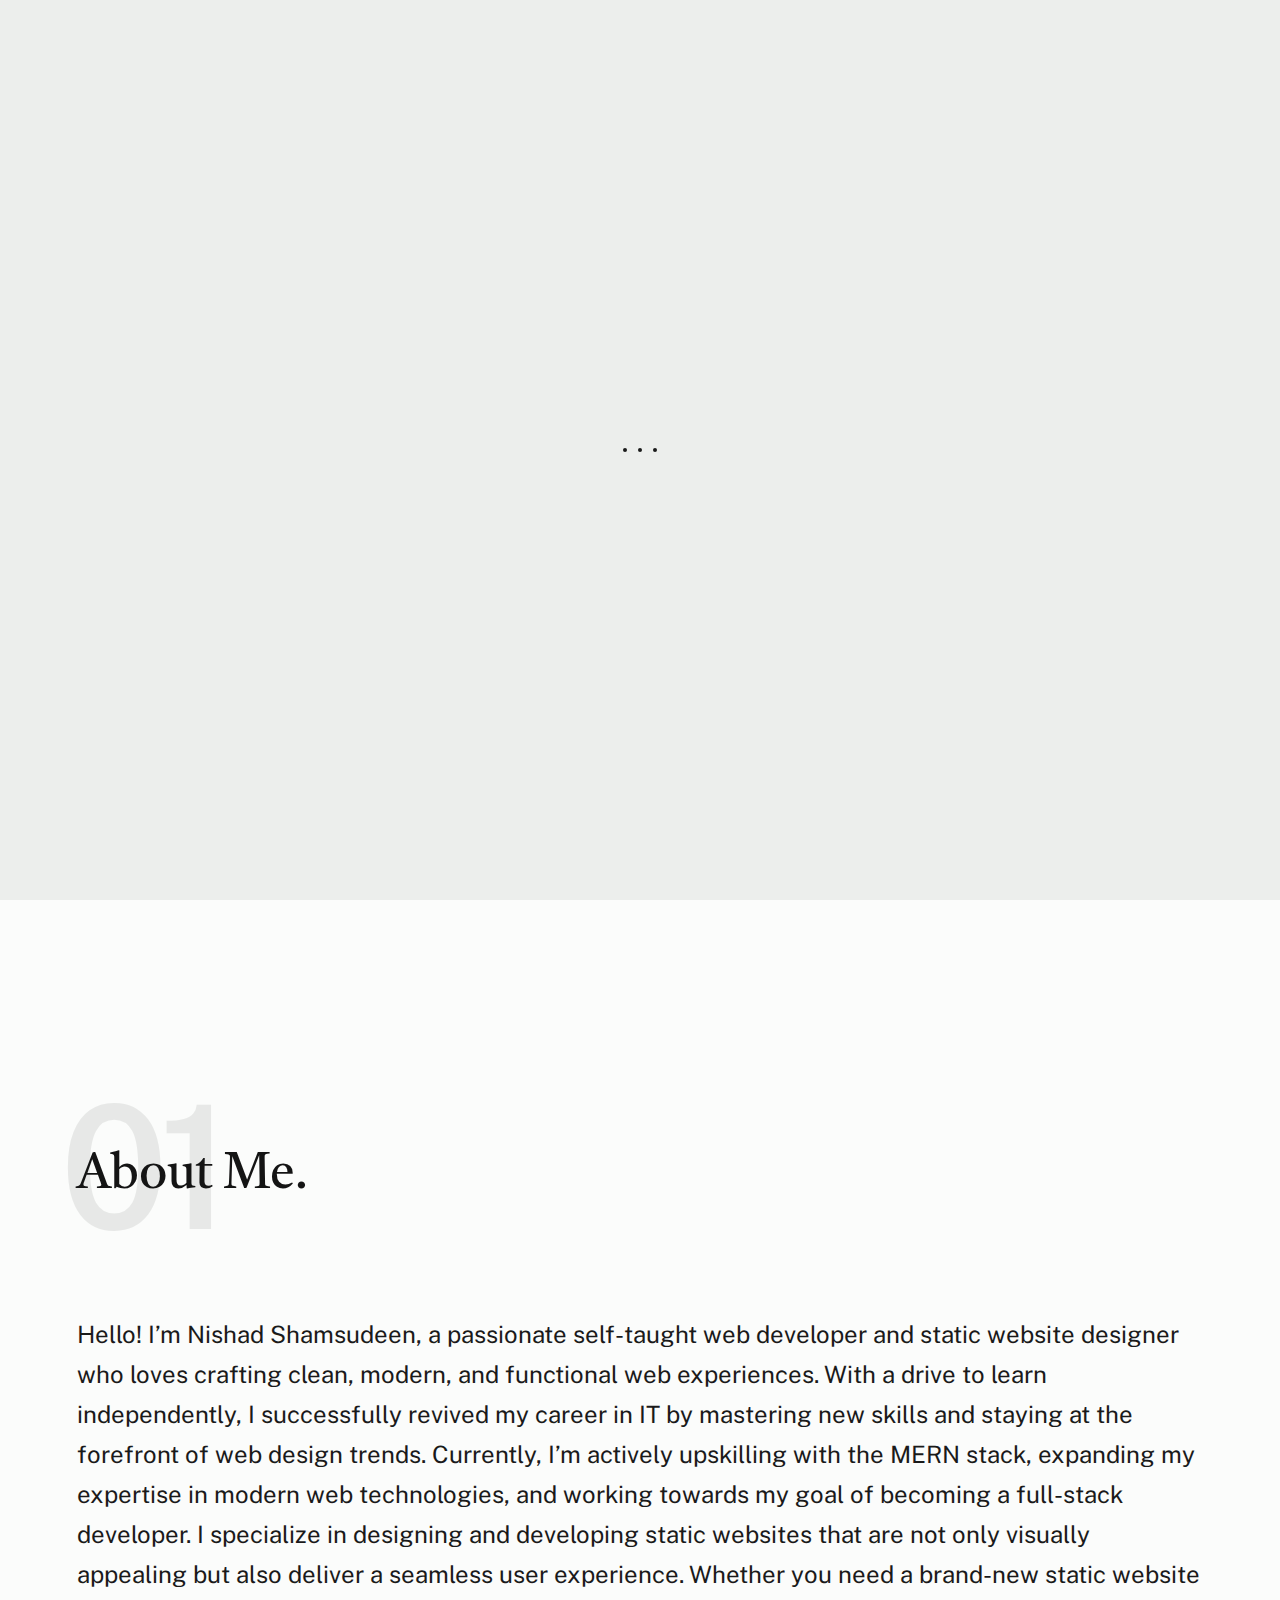
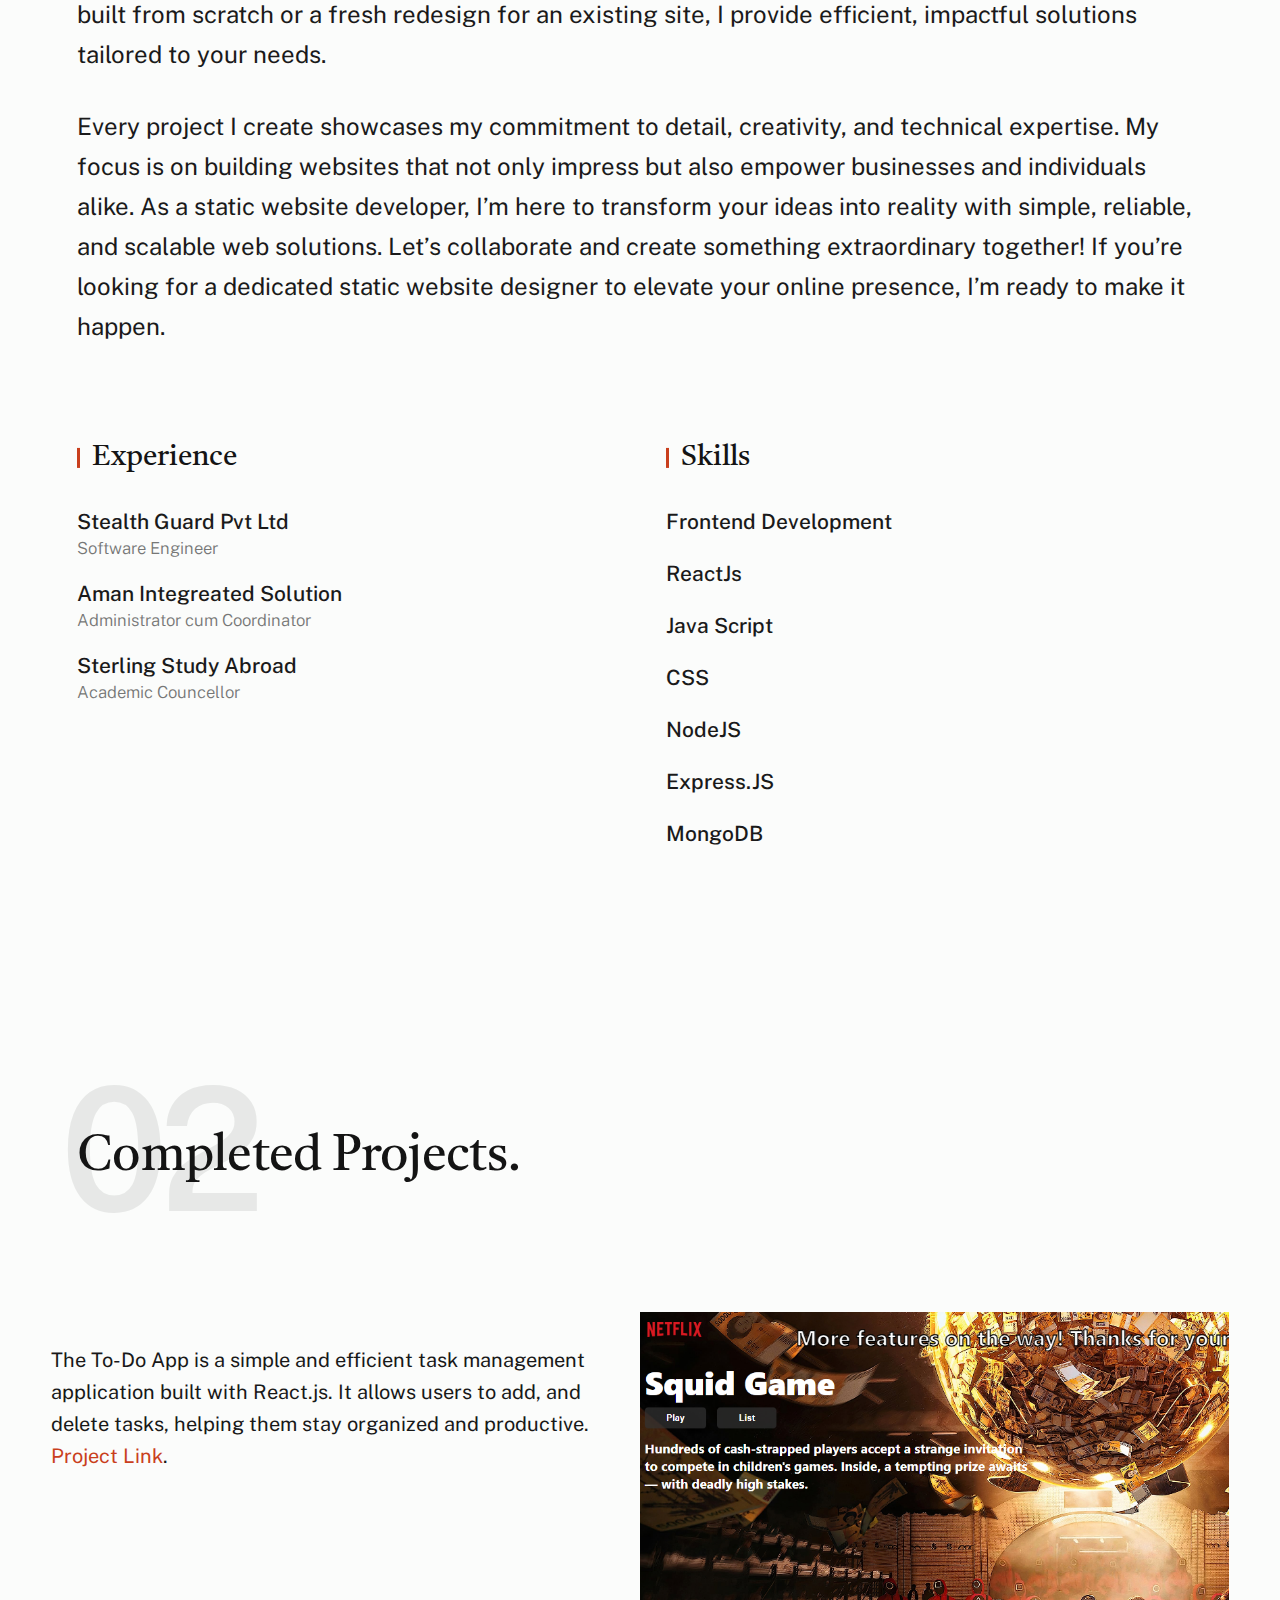
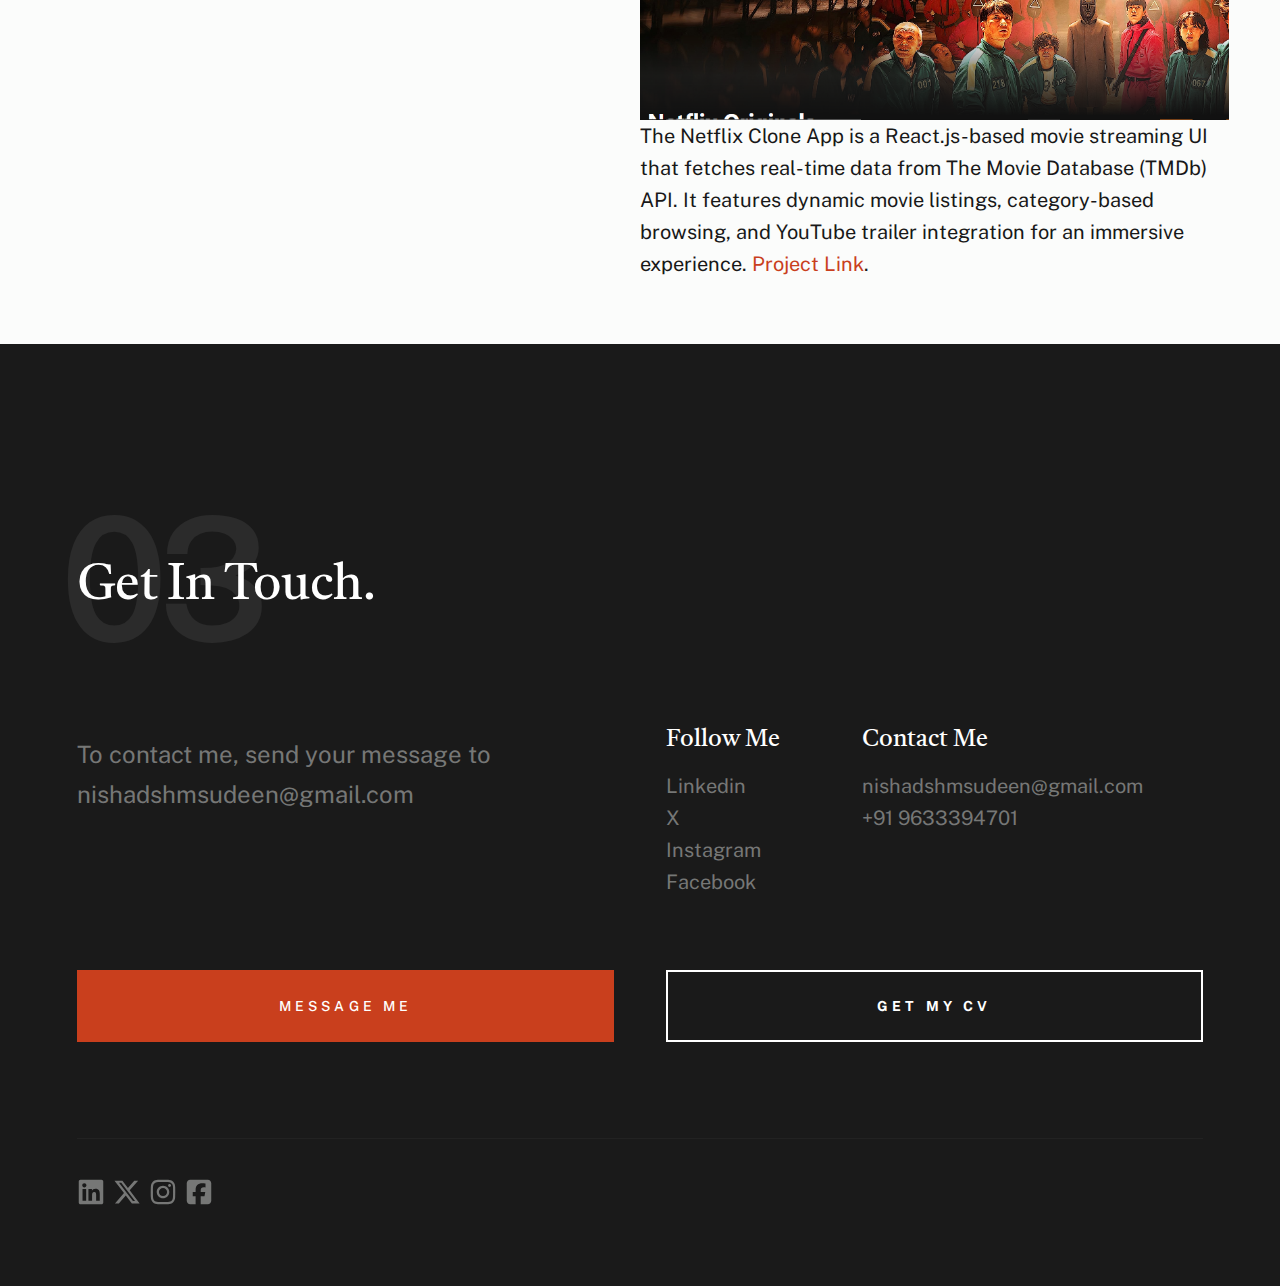
==== index.html @ 4d4c0aae "Project and CV added into website" ====
<!DOCTYPE html>
<html lang="en" class="no-js" >
<head>

    <!--- basic page needs
    ================================================== -->
    <meta charset="utf-8">
    <meta name="viewport" content="width=device-width, initial-scale=1">
    <title>Nishad Shamsudeen</title>

    <script>
        document.documentElement.classList.remove('no-js');
        document.documentElement.classList.add('js');
    </script>

    <!-- CSS
    ================================================== -->
    <link rel="stylesheet" href="NSD/css/vendor.css">
    <link rel="stylesheet" href="NSD/css/styles.css">

    <!-- favicons
    ================================================== -->
    <link rel="apple-touch-icon" sizes="180x180" href="NSD/images/NSD-icon.png">
    <link rel="icon" type="image/png" sizes="32x32" href="NSD/images/NSD-icon.png">
    <link rel="icon" type="image/png" sizes="16x16" href="NSD/images/NSD-icon.png">
    <!--//====Back up code
    <link rel="apple-touch-icon" sizes="180x180" href="apple-touch-icon.png">
    <link rel="icon" type="image/png" sizes="32x32" href="favicon-32x32.png">
    <link rel="icon" type="image/png" sizes="16x16" href="favicon-16x16.png">-->
    <link rel="manifest" href="site.webmanifest">

</head>


<body id="top">

    
    <!-- preloader
    ================================================== -->
    <div id="preloader">
        <div id="loader" class="dots-fade">
            <div></div>
            <div></div>
            <div></div>
        </div>
    </div>


    <!-- page wrap
    ================================================== -->
    <div id="page" class="s-pagewrap">


        <!-- # site header 
        ================================================== -->
        <header class="s-header">
            <div class="row s-header__inner">

                <div class="s-header__block">
                    <div class="s-header__logo">
                        <a class="logo" href="index">
                            <img src="NSD/images/NSD-BR.png" alt="Homepage">
                        </a>
                    </div>

                    <a class="s-header__menu-toggle" href="#0"><span>Menu</span></a>
                </div> <!-- end s-header__block -->

                <nav class="s-header__nav">    
                    <ul class="s-header__menu-links">
                        <li class="current"><a class="smoothscroll" href="#intro">Intro</a></li>
                        <li><a class="smoothscroll" href="#about">About</a></li>
                       <!-- <li><a class="smoothscroll" href="#works">Works</a></li>-->
                        <li><a class="smoothscroll" href="#footer">Contact</a></li>
                    </ul> <!-- s-header__menu-links -->    
                </nav> <!-- end s-header__nav -->

            </div> <!-- end s-header__inner -->
        </header> <!-- end s-header -->


        <!-- # intro
        ================================================== -->
        <section id="intro" class="s-intro target-section">

            <div class="row s-intro__content width-sixteen-col">
                <div class="column lg-12 s-intro__content-inner grid-block grid-16">
                    
                    <div class="s-intro__content-text">

                        <div class="s-intro__content-pretitle text-pretitle">Hello</div>
                        <h1 class="s-intro__content-title">
                        I'm Nishad Shamsudeen <br>
                        a Web Developer <br>
                        base in Bangalore.
                        </h1>                            

                        <div class="s-intro__content-btns">
                            <a class="smoothscroll btn" href="#about">More About Me</a>
                            <a class="smoothscroll btn btn--stroke" href="#footer">Get In Touch</a>
                        </div> <!-- s-intro__content-btns -->   

                    </div> <!-- s-intro__content-text -->                     
                    
                </div> <!-- s-intro__content-inner -->  
            </div> <!-- s-intro__content -->

            <ul class="s-intro__social social-list">
                <li>
                    <a href="http://www.linkedin.com/in/nishad-shamsudeen-69217a132/">
                        <svg xmlns="http://www.w3.org/2000/svg" viewBox="0 0 448 512"><!--!Font Awesome Free 6.7.2 by @fontawesome - https://fontawesome.com License - https://fontawesome.com/license/free Copyright 2025 Fonticons, Inc.--><path d="M416 32H31.9C14.3 32 0 46.5 0 64.3v383.4C0 465.5 14.3 480 31.9 480H416c17.6 0 32-14.5 32-32.3V64.3c0-17.8-14.4-32.3-32-32.3zM135.4 416H69V202.2h66.5V416zm-33.2-243c-21.3 0-38.5-17.3-38.5-38.5S80.9 96 102.2 96c21.2 0 38.5 17.3 38.5 38.5 0 21.3-17.2 38.5-38.5 38.5zm282.1 243h-66.4V312c0-24.8-.5-56.7-34.5-56.7-34.6 0-39.9 27-39.9 54.9V416h-66.4V202.2h63.7v29.2h.9c8.9-16.8 30.6-34.5 62.9-34.5 67.2 0 79.7 44.3 79.7 101.9V416z"/></svg>
                        <span class="u-screen-reader-text">Linkedin</span>
                    </a>
                </li>
                <li>
                    <a href="https://x.com/Nishad92643188?t=cxnna6PKCQv9EdYZfNwz8A&s=09">
                        <svg xmlns="http://www.w3.org/2000/svg" viewBox="0 0 512 512"><!--!Font Awesome Free 6.7.2 by @fontawesome - https://fontawesome.com License - https://fontawesome.com/license/free Copyright 2025 Fonticons, Inc.--><path d="M389.2 48h70.6L305.6 224.2 487 464H345L233.7 318.6 106.5 464H35.8L200.7 275.5 26.8 48H172.4L272.9 180.9 389.2 48zM364.4 421.8h39.1L151.1 88h-42L364.4 421.8z"/></svg>
                       <span class="u-screen-reader-text">X</span>
                    </a>
                </li>
                <li>
                    <a href="https://www.instagram.com/nishad_shmsudeen/profilecard/?igsh=MTB0d3l1Y3Boa3QzYQ==">
                         <svg xmlns="http://www.w3.org/2000/svg" viewBox="0 0 448 512"><!--!Font Awesome Free 6.7.2 by @fontawesome - https://fontawesome.com License - https://fontawesome.com/license/free Copyright 2025 Fonticons, Inc.--><path d="M224.1 141c-63.6 0-114.9 51.3-114.9 114.9s51.3 114.9 114.9 114.9S339 319.5 339 255.9 287.7 141 224.1 141zm0 189.6c-41.1 0-74.7-33.5-74.7-74.7s33.5-74.7 74.7-74.7 74.7 33.5 74.7 74.7-33.6 74.7-74.7 74.7zm146.4-194.3c0 14.9-12 26.8-26.8 26.8-14.9 0-26.8-12-26.8-26.8s12-26.8 26.8-26.8 26.8 12 26.8 26.8zm76.1 27.2c-1.7-35.9-9.9-67.7-36.2-93.9-26.2-26.2-58-34.4-93.9-36.2-37-2.1-147.9-2.1-184.9 0-35.8 1.7-67.6 9.9-93.9 36.1s-34.4 58-36.2 93.9c-2.1 37-2.1 147.9 0 184.9 1.7 35.9 9.9 67.7 36.2 93.9s58 34.4 93.9 36.2c37 2.1 147.9 2.1 184.9 0 35.9-1.7 67.7-9.9 93.9-36.2 26.2-26.2 34.4-58 36.2-93.9 2.1-37 2.1-147.8 0-184.8zM398.8 388c-7.8 19.6-22.9 34.7-42.6 42.6-29.5 11.7-99.5 9-132.1 9s-102.7 2.6-132.1-9c-19.6-7.8-34.7-22.9-42.6-42.6-11.7-29.5-9-99.5-9-132.1s-2.6-102.7 9-132.1c7.8-19.6 22.9-34.7 42.6-42.6 29.5-11.7 99.5-9 132.1-9s102.7-2.6 132.1 9c19.6 7.8 34.7 22.9 42.6 42.6 11.7 29.5 9 99.5 9 132.1s2.7 102.7-9 132.1z"/></svg>           
                        <span class="u-screen-reader-text">Instagram</span>
                    </a>
                </li>
               <!-- <li>
                    <a href="https://dribbble.com/#">
                        <svg xmlns="http://www.w3.org/2000/svg" width="24" height="24" viewBox="0 0 24 24" style="fill: rgba(0, 0, 0, 1);transform: ;msFilter:;"><path d="M20.66 6.98a9.932 9.932 0 0 0-3.641-3.64C15.486 2.447 13.813 2 12 2s-3.486.447-5.02 1.34c-1.533.893-2.747 2.107-3.64 3.64S2 10.187 2 12s.446 3.487 1.34 5.02a9.924 9.924 0 0 0 3.641 3.64C8.514 21.553 10.187 22 12 22s3.486-.447 5.02-1.34a9.932 9.932 0 0 0 3.641-3.64C21.554 15.487 22 13.813 22 12s-.446-3.487-1.34-5.02zM12 3.66c2 0 3.772.64 5.32 1.919-.92 1.174-2.286 2.14-4.1 2.9-1.002-1.813-2.088-3.327-3.261-4.54A7.715 7.715 0 0 1 12 3.66zM5.51 6.8a8.116 8.116 0 0 1 2.711-2.22c1.212 1.201 2.325 2.7 3.34 4.5-2 .6-4.114.9-6.341.9-.573 0-1.006-.013-1.3-.04A8.549 8.549 0 0 1 5.51 6.8zM3.66 12c0-.054.003-.12.01-.2.007-.08.01-.146.01-.2.254.014.641.02 1.161.02 2.666 0 5.146-.367 7.439-1.1.187.373.381.793.58 1.26-1.32.293-2.674 1.006-4.061 2.14S6.4 16.247 5.76 17.5c-1.4-1.587-2.1-3.42-2.1-5.5zM12 20.34c-1.894 0-3.594-.587-5.101-1.759.601-1.187 1.524-2.322 2.771-3.401 1.246-1.08 2.483-1.753 3.71-2.02a29.441 29.441 0 0 1 1.56 6.62 8.166 8.166 0 0 1-2.94.56zm7.08-3.96a8.351 8.351 0 0 1-2.58 2.621c-.24-2.08-.7-4.107-1.379-6.081.932-.066 1.765-.1 2.5-.1.799 0 1.686.034 2.659.1a8.098 8.098 0 0 1-1.2 3.46zm-1.24-5c-1.16 0-2.233.047-3.22.14a27.053 27.053 0 0 0-.68-1.62c2.066-.906 3.532-2.006 4.399-3.3 1.2 1.414 1.854 3.027 1.96 4.84-.812-.04-1.632-.06-2.459-.06z"></path></svg>
                        <span class="u-screen-reader-text">Dribbble</span>
                    </a>
                </li>-->
                <li>
                    <a href="https://www.facebook.com/">
                        <svg xmlns="http://www.w3.org/2000/svg" viewBox="0 0 448 512"><!--!Font Awesome Free 6.7.2 by @fontawesome - https://fontawesome.com License - https://fontawesome.com/license/free Copyright 2025 Fonticons, Inc.--><path d="M64 32C28.7 32 0 60.7 0 96V416c0 35.3 28.7 64 64 64h98.2V334.2H109.4V256h52.8V222.3c0-87.1 39.4-127.5 125-127.5c16.2 0 44.2 3.2 55.7 6.4V172c-6-.6-16.5-1-29.6-1c-42 0-58.2 15.9-58.2 57.2V256h83.6l-14.4 78.2H255V480H384c35.3 0 64-28.7 64-64V96c0-35.3-28.7-64-64-64H64z"/></svg>
                           <span class="u-screen-reader-text">Facebook</span>
                    </a>
                </li>
            </ul> <!-- end s-intro__social -->

            <div class="s-intro__content-media">                               
               <figure><img src="NSD/images/NSD-2.jpg" srcset="NSD/images/NSD-2.jpg 1x, NSD/images/NSD-2.jpg 2x" alt=""></figure> 
            </div> <!-- s-intro__content-media -->                

            <div class="s-intro__btn-download">
                <a class="btn btn--stroke" href="/MyCV.html">Get My CV</a>
            </div> <!-- end s-intro__btn-download -->
            
            <div class="s-intro__scroll-down">
                <a href="#about" class="smoothscroll">
                    <div class="scroll-icon">
                        <svg xmlns="http://www.w3.org/2000/svg" width="24" height="24" viewBox="0 0 24 24" style="fill: rgba(0, 0, 0, 1);transform: ;msFilter:;"><path d="M11.178 19.569a.998.998 0 0 0 1.644 0l9-13A.999.999 0 0 0 21 5H3a1.002 1.002 0 0 0-.822 1.569l9 13z"></path></svg>
                    </div>
                    <span class="scroll-text u-screen-reader-text">Scroll Down</span>
                </a>
            </div> <!-- s-intro__scroll-down -->

        </section> <!-- end s-intro -->


        <!-- # about
        ================================================== -->
        <section id="about" class="s-about target-section">

            <div class="row s-about__content">
                <div class="column xl-12">    
                    
                    <div class="section-header" data-num="01">
                        <h2 class="text-display-title">About Me.</h2>
                    </div> <!-- end section-header -->

                    <p class="attention-getter">
                        Hello! I’m Nishad Shamsudeen, a passionate self-taught web developer and static website designer who loves crafting clean, modern, and functional web experiences. With a drive to learn independently, I successfully revived my career in IT by mastering new skills and staying at the forefront of web design trends.

                        Currently, I’m actively upskilling with the MERN stack, expanding my expertise in modern web technologies, and working towards my goal of becoming a full-stack developer. I specialize in designing and developing static websites that are not only visually appealing but also deliver a seamless user experience. Whether you need a brand-new static website built from scratch or a fresh redesign for an existing site, I provide efficient, impactful solutions tailored to your needs.

  </p>

                    <p class="attention-getter">
                        Every project I create showcases my commitment to detail, creativity, and technical expertise. My focus is on building websites that not only impress but also empower businesses and individuals alike. As a static website developer, I’m here to transform your ideas into reality with simple, reliable, and scalable web solutions.

                        Let’s collaborate and create something extraordinary together! If you’re looking for a dedicated static website designer to elevate your online presence, I’m ready to make it happen. 
                        </p>

                    <div class="grid-list-items s-about__blocks">

                        <div class="grid-list-items__item s-about__block">
                            <h4 class="s-about__block-title">Experience</h4>
                            <ul class="s-about__list">
                                <li>
                                    Stealth Guard Pvt Ltd
                                    <span>Software Engineer</span>
                                </li>
                                <li>
                                    Aman Integreated Solution
                                    <span>Administrator cum Coordinator</span>
                                </li>
                                <li>
                                    Sterling Study Abroad
                                    <span>Academic Councellor</span>
                                </li>
                                
                            </ul>
                        </div> <!--end s-about__block -->

                        
                        
                        <div class="grid-list-items__item s-about__block">
                            <h4 class="s-about__block-title">Skills</h4>

                            <ul class="s-about__list">
                                <li>
                                    Frontend Development
                                </li>
                                <li>
                                    ReactJs
                                </li>
                                <li>
                                    Java Script
                                </li>
                                <li>
                                    CSS
                                </li>
                                <li>
                                    NodeJS
                                </li>
                                <li>
                                    Express.JS
                                </li>
                                <li>
                                    MongoDB
                                </li>
                                
                                 
                            </ul>
                            
                        </div> <!--end s-about__block -->
                            
                    </div> <!-- grid-list-items -->

                </div> <!--end column -->
            </div> <!--end s-about__content -->
            
        </section> <!-- end s-about -->   



        <!-- # works
        ================================================== -->
        <section id="works" class="s-works target-section">
            
            <div class="row">
               
                <div class="column xl-12">
                    <div class="section-header" data-num="02">
                        <h2 class="text-display-title">Completed Projects.</h2>
                    </div> <!--end section-header -->
                </div>
            </div>

            <div class="row folio-entries">

                <div class="column entry">
                    <a href="NSD/images/Projects/ToDo-1st.png" class="entry__link glightbox" data-glightbox="title: ToDo List; description: .entry__desc-01">
                        <div class="entry__thumb">
                            <img src="NSD/images/Projects/ToDo-1st.png" srcset="NSD/images/Projects/ToDo-1st.png 1x, NSD/images/Projects/ToDo-1st.png 2x" alt="">
                        </div>
                        <div class="entry__info">
                            <h4 class="entry__title">Todo List-Reactjs</h4>
                            <div class="entry__cat">Frontend Design</div>
                        </div>
                    </a>

                    <div class="glightbox-desc entry__desc-01">
                        <p>
                            The To-Do App is a simple and efficient task management application 
                            built with React.js. It allows users to add, and delete tasks, 
                            helping them stay organized and productive.
                        <a href="https://nishad-shamsudeen.github.io/ToDoList/">Project Link</a>.
                        </p>
                    </div>
                </div> <!-- entry -->
            
                <div class="column entry">
                    <a href="NSD/images/Projects/Netflix.png" class="entry__link glightbox" data-glightbox="title: Netflix-Clone; description: .entry__desc-02">
                        <div class="entry__thumb">
                            <img src="NSD/images/Projects/Netflix-1.png" srcset="NSD/images/Projects/Netflix-1.png 1x, NSD/images/Projects/Netflix-1.png 2x" alt="">
                        </div>
                        <div class="entry__info">
                            <h4 class="entry__title">Netflix-Clone</h4>
                            <div class="entry__cat">Dynamic website</div>
                        </div>
                    </a>

                    <div class="glightbox-desc entry__desc-02">
                        <p>
                            The Netflix Clone App is a React.js-based movie streaming UI that
                             fetches real-time data from The Movie Database (TMDb) API. It 
                             features dynamic movie listings, category-based browsing, and 
                             YouTube trailer integration for an immersive experience.
                        <a href="https://nishad-shamsudeen.github.io/Neflix/">Project Link</a>.
                        </p>
                    </div>
                </div> <!-- entry -->
               <!--
                <div class="column entry">
                    <a href="images/folio/gallery/g-tulips.jpg" class="entry__link glightbox" data-glightbox="title: Caffeine & Tulips; description: .entry__desc-03">
                        <div class="entry__thumb">
                            <img src="images/folio/caffeine_and_tulips.jpg" srcset="images/folio/caffeine_and_tulips.jpg 1x, images/folio/caffeine_and_tulips@2x.jpg 2x" alt="">
                        </div>
                        <div class="entry__info">
                            <h4 class="entry__title">Caffeine & Tulips</h4>
                            <div class="entry__cat">Brand Identity</div>
                        </div>
                    </a>

                    <div class="glightbox-desc entry__desc-03">
                        <p>
                        Lorem ipsum dolor sit amet consectetur, adipisicing elit. 
                        Inventore ipsum iste soluta fugiat, impedit illum ducimus 
                        deleniti facilis ab, tempora non! Nisi, tempora provident.
                        <a href="https://www.behance.net/">Project Link</a>.
                        </p>
                    </div>
                </div>--> <!-- entry -->
                <!--
                <div class="column entry">
                    <a href="images/folio/gallery/g-grayscale.jpg" class="entry__link glightbox" data-glightbox="title: Grayscale; description: .entry__desc-04">
                        <div class="entry__thumb">
                            <img src="images/folio/grayscale.jpg" srcset="images/folio/grayscale.jpg 1x, images/folio/grayscale@2x.jpg 2x" alt="">
                        </div>
                        <div class="entry__info">
                            <h4 class="entry__title">Grayscale</h4>
                            <div class="entry__cat">Product Design</div>
                        </div>
                    </a>

                    <div class="glightbox-desc entry__desc-04">
                        <p>
                        Lorem ipsum dolor sit amet consectetur, adipisicing elit. 
                        Inventore ipsum iste soluta fugiat, impedit illum ducimus 
                        deleniti facilis ab, tempora non! Nisi, tempora provident.
                        <a href="https://www.behance.net/">Project Link</a>.
                        </p>
                    </div>
                </div>--> <!-- entry -->
                <!--
                <div class="column entry">
                    <a href="images/folio/gallery/g-lamp.jpg" class="entry__link glightbox" data-glightbox="title: The Lamp; description: .entry__desc-05">
                        <div class="entry__thumb">
                            <img src="images/folio/lamp.jpg" srcset="images/folio/lamp.jpg 1x, images/folio/lamp@2x.jpg 2x" alt="">
                        </div>
                        <div class="entry__info">
                            <h4 class="entry__title">The Lamp</h4>
                            <div class="entry__cat">Brand Identity</div>
                        </div>
                    </a>

                    <div class="glightbox-desc entry__desc-05">
                        <p>
                        Lorem ipsum dolor sit amet consectetur, adipisicing elit. 
                        Inventore ipsum iste soluta fugiat, impedit illum ducimus 
                        deleniti facilis ab, tempora non! Nisi, tempora provident.
                        <a href="https://www.behance.net/">Project Link</a>.
                        </p>
                    </div>
                </div> --><!-- entry -->
                <!--
                <div class="column entry">
                    <a href="images/folio/gallery/g-tropical.jpg" class="entry__link glightbox" data-glightbox="title: Tropical; description: .entry__desc-06">
                        <div class="entry__thumb">
                            <img src="images/folio/tropical.jpg" srcset="images/folio/tropical.jpg 1x, images/folio/tropical@2x.jpg 2x" alt="">
                        </div>
                        <div class="entry__info">
                            <h4 class="entry__title">Tropical</h4>
                            <div class="entry__cat">Frontend Design</div>
                        </div>
                    </a>

                    <div class="glightbox-desc entry__desc-06">
                        <p>
                        Lorem ipsum dolor sit amet consectetur, adipisicing elit. 
                        Inventore ipsum iste soluta fugiat, impedit illum ducimus 
                        deleniti facilis ab, tempora non! Nisi, tempora provident.
                        <a href="https://www.behance.net/">Project Link</a>.
                        </p>
                    </div>
                </div>--> <!-- entry --> 

        <!--   </div> --><!-- folio entries -->

           <!--
            <div class="row s-testimonials">
                <div class="column xl-12">

                    <h3 class="s-testimonials__header">Hear it from My Happy Clients</h3>
    
                    <div class="swiper-container s-testimonials__slider">
    
                        <div class="swiper-wrapper">

                            <div class="s-testimonials__slide swiper-slide">
                                <div class="s-testimonials__author">
                                    <img src="images/avatars/user-02.jpg" alt="Author image" class="s-testimonials__avatar">
                                    <cite class="s-testimonials__cite">
                                        <strong>Renatha</strong>
                                        <span>Soul Home Stay</span>
                                    </cite>
                                </div>
                                <p>
                                    "Excellent service! The website was beautifully designed, easy to navigate, 
                                    and delivered on time. A true genius who brings creative ideas to life. 
                                    Highly recommended for any web development needs!"
                                </p>
                            </div> --><!-- end s-testimonials__slide -->
                            <!--
                            <div class="s-testimonials__slide swiper-slide">
                                <div class="s-testimonials__author">
                                    <img src="images/avatars/user-03.jpg" alt="Author image" class="s-testimonials__avatar">
                                    <cite class="s-testimonials__cite">
                                        <strong>Kannan</strong>
                                        <span>SaltyBaba SurfShack</span>
                                    </cite>
                                </div>
                                <p>
                                    "Exceptional work! The design exceeded my expectations, 
                                    with attention to detail and excellence. Communication was seamless and deadlines were perfect.
                                     I am delighted with the results." Highly recommended!"
                                </p>
                            </div> --><!-- end s-testimonials__slide -->
                            <!--
                            <div class="s-testimonials__slide swiper-slide">
                                <div class="s-testimonials__author">
                                    <img src="images/avatars/user-01.jpg" alt="Author image" class="s-testimonials__avatar">
                                    <cite class="s-testimonials__cite">
                                        <strong>Saleena</strong>
                                        <span>Pandora</span>
                                    </cite>
                                </div>
                                <p>
                                    Beautifully designed website! The layout is clean, bright and perfect for plant display.
                                     Simple, user-friendly, beautifully focused with stunning graphics and easy navigation, 
                                     making it ideally suited to appeal to plant enthusiasts.
                                </p>
                            </div> --><!-- end s-testimonials__slide -->
                            <!--
                            <div class="s-testimonials__slide swiper-slide">
                                <div class="s-testimonials__author">
                                    <img src="images/avatars/user-06.jpg" alt="Author image" class="s-testimonials__avatar">
                                    <cite class="s-testimonials__cite">
                                        <strong>Henry Ford</strong>
                                        <span>Ford Motor Co.</span>
                                    </cite>
                                </div>
                                <p>
                                Nunc interdum lacus sit amet orci. Vestibulum dapibus nunc ac augue. Fusce vel dui. In ac felis 
                                quis tortor malesuada pretium. Curabitur vestibulum aliquam leo. Qui sed at corrupti expedita voluptas odit. 
                                Nihil ea quia nesciunt. Ducimus aut sed ipsam.
                                </p>
                                -->
                            </div> <!-- end s-testimonials__slide -->
        
                        </div> <!-- end swiper-wrapper -->
    
                       <!-- <div class="swiper-pagination"></div>-->
    
                    </div> <!-- end swiper-container -->
    
                </div> <!-- end column -->
            </div> <!-- end s-testimonials -->

        </section> <!-- end s-works --> 


        <!-- # numbers
        ================================================== -->
        <!--
        <section id="numbers" class="s-numbers">

            <div class="row counter-items">

                <div class="column counter-items__item">
                    <div class="num">
                        80
                        <span>+</span>
                    </div>
                    <h5>Happy Customers</h5>
                    <p>
                    Lorem ipsum dolor sit amet consectetur adipisicing elit. 
                    Vel harum magni quae voluptate error quo repellendus inventore 
                    laborum ex veniam. 
                    </p>
                </div> --><!-- end counter-items__item -->
                <!--
                <div class="column counter-items__item">
                    <div class="num">
                        120
                        <span>+</span>
                    </div>
                    <h5>Projects Completed</h5>
                    <p>
                    Nunc interdum lacus sit amet orci. Vestibulum dapibus nunc ac augue. 
                    Fusce vel dui. In ac felis 
                    quis tortor malesuada pretium
                    </p>
                </div> --><!-- end counter-items__item -->
                <!--
                <div class="column counter-items__item">
                    <div class="num">
                        23k
                        <span>+</span>
                    </div>
                    <h5>Lines of Code</h5>
                    <p>
                    Excepturi nam cupiditate culpa doloremque deleniti repellat. Veniam quos repellat voluptas animi adipisci.
                    Nisi eaque consequatur. Voluptatem dignissimos ut ducimus
                    </p>
                </div> --><!-- end counter-items__item -->
                <!--
                <div class="column counter-items__item">
                    <div class="num">
                        85
                        <span>+</span>
                    </div>
                    <h5>Positive Feedback</h5>
                    <p>
                    Lorem ipsum dolor sit amet consectetur adipisicing elit. Vel harum magni quae voluptate error 
                    quo repellendus inventore laborum ex veniam.
                    </p>
                </div>--> <!-- end counter-items__item -->

            </div>  <!-- end counter-items -->

        </section> <!-- end s-numbers --> 


        <!-- # footer 
        ================================================== -->
        <footer id="footer" class="s-footer target-section">

            <div class="row">
                <div class="column lg-12">
                    <div class="section-header light-on-dark" data-num="03">
                        <h2 class="text-display-title">Get In Touch.</h2>
                    </div> <!-- end section-header -->
                </div>
            </div>

            <div class="row s-footer__content">

                <div class="column xl-6 md-12 s-footer__block s-footer__about">                    
                    <p class="attention-getter">
                        To contact me, send your message to nishadshmsudeen@gmail.com  
                        
                    </p>               
                </div> <!-- end section-footer__about -->

                <div class="column xl-6 md-12 s-footer__block s-footer__site-links">
                    <div class="row">
                        <div class="column xl-4 lg-5 md-6 tab-12">
                            <h5>Follow Me</h5>
                            <ul class="link-list">
                                <li><a href="http://www.linkedin.com/in/nishad-shamsudeen-69217a132/">Linkedin</a></li>                               
                                <li><a href="https://x.com/Nishad92643188?t=cxnna6PKCQv9EdYZfNwz8A&s=09">X</a></li>
                                <li><a href="https://www.instagram.com/nishad_shmsudeen/profilecard/?igsh=MTB0d3l1Y3Boa3QzYQ==">Instagram</a></li>
                                <li><a href="https://www.facebook.com/">Facebook</a></li>
                               <!-- <li><a href="https://dribbble.com/#">Dribbble</a></li>
                                <li><a href="https://styleshout.com/go/hostinger/">Hostinger</a></li>-->
                            </ul>
                        </div>
                        <div class="column xl-6 md-6 tab-12">
                            <h5>Contact Me</h5>
                            <ul class="link-list">
                                <li><a href="mailto:nishadshmsudeen@gmail.com">nishadshmsudeen@gmail.com</a></li>
                                <li><a href="tel:+1975432345">+91 9633394701</a></li>
                            </ul> 
                        </div>
                    </div>                    
                </div> <!-- end section-footer__site-links -->

            </div> <!-- end section-footer__content -->


            <div class="row s-footer__buttons">
               
                <div class="column xl-6 tab-12">
                    <a href="mailto:nishadshmsudeen@gmail.com" class="btn btn--primary btn--large u-fullwidth">Message Me</a>
                </div>
          
                <div class="column xl-6 tab-12">                    
                    <a href="/MyCV.html" class="btn btn--stroke btn--large u-fullwidth">Get My CV</a>
                </div>
            
            </div> <!-- end section-footer__buttons -->              
            
            <div class="row s-footer__bottom">
                
                <div class="column xl-6 lg-12">
                    <ul class="s-footer__social social-list ">
                        
                        <li>
                            
                            <a href="http://www.linkedin.com/in/nishad-shamsudeen-69217a132/">
                               
                                <svg xmlns="http://www.w3.org/2000/svg" viewBox="0 0 448 512"><!--!Font Awesome Free 6.7.2 by @fontawesome - https://fontawesome.com License - https://fontawesome.com/license/free Copyright 2025 Fonticons, Inc.--><path d="M416 32H31.9C14.3 32 0 46.5 0 64.3v383.4C0 465.5 14.3 480 31.9 480H416c17.6 0 32-14.5 32-32.3V64.3c0-17.8-14.4-32.3-32-32.3zM135.4 416H69V202.2h66.5V416zm-33.2-243c-21.3 0-38.5-17.3-38.5-38.5S80.9 96 102.2 96c21.2 0 38.5 17.3 38.5 38.5 0 21.3-17.2 38.5-38.5 38.5zm282.1 243h-66.4V312c0-24.8-.5-56.7-34.5-56.7-34.6 0-39.9 27-39.9 54.9V416h-66.4V202.2h63.7v29.2h.9c8.9-16.8 30.6-34.5 62.9-34.5 67.2 0 79.7 44.3 79.7 101.9V416z"/></svg>
                                <span class="u-screen-reader-text">Linkedin</span>
                            </a>
                        </li>
                        <li>
                            <a href="https://x.com/Nishad92643188?t=cxnna6PKCQv9EdYZfNwz8A&s=09">
                                        <svg xmlns="http://www.w3.org/2000/svg" viewBox="0 0 512 512"><!--!Font Awesome Free 6.7.2 by @fontawesome - https://fontawesome.com License - https://fontawesome.com/license/free Copyright 2025 Fonticons, Inc.--><path d="M389.2 48h70.6L305.6 224.2 487 464H345L233.7 318.6 106.5 464H35.8L200.7 275.5 26.8 48H172.4L272.9 180.9 389.2 48zM364.4 421.8h39.1L151.1 88h-42L364.4 421.8z"/></svg>
                              <span class="u-screen-reader-text">X</span>
                            </a>
                        </li>
                        <li>
                            <a href="https://www.instagram.com/nishad_shmsudeen/profilecard/?igsh=MTB0d3l1Y3Boa3QzYQ==">
                                <svg xmlns="http://www.w3.org/2000/svg" viewBox="0 0 448 512"><!--!Font Awesome Free 6.7.2 by @fontawesome - https://fontawesome.com License - https://fontawesome.com/license/free Copyright 2025 Fonticons, Inc.--><path d="M224.1 141c-63.6 0-114.9 51.3-114.9 114.9s51.3 114.9 114.9 114.9S339 319.5 339 255.9 287.7 141 224.1 141zm0 189.6c-41.1 0-74.7-33.5-74.7-74.7s33.5-74.7 74.7-74.7 74.7 33.5 74.7 74.7-33.6 74.7-74.7 74.7zm146.4-194.3c0 14.9-12 26.8-26.8 26.8-14.9 0-26.8-12-26.8-26.8s12-26.8 26.8-26.8 26.8 12 26.8 26.8zm76.1 27.2c-1.7-35.9-9.9-67.7-36.2-93.9-26.2-26.2-58-34.4-93.9-36.2-37-2.1-147.9-2.1-184.9 0-35.8 1.7-67.6 9.9-93.9 36.1s-34.4 58-36.2 93.9c-2.1 37-2.1 147.9 0 184.9 1.7 35.9 9.9 67.7 36.2 93.9s58 34.4 93.9 36.2c37 2.1 147.9 2.1 184.9 0 35.9-1.7 67.7-9.9 93.9-36.2 26.2-26.2 34.4-58 36.2-93.9 2.1-37 2.1-147.8 0-184.8zM398.8 388c-7.8 19.6-22.9 34.7-42.6 42.6-29.5 11.7-99.5 9-132.1 9s-102.7 2.6-132.1-9c-19.6-7.8-34.7-22.9-42.6-42.6-11.7-29.5-9-99.5-9-132.1s-2.6-102.7 9-132.1c7.8-19.6 22.9-34.7 42.6-42.6 29.5-11.7 99.5-9 132.1-9s102.7-2.6 132.1 9c19.6 7.8 34.7 22.9 42.6 42.6 11.7 29.5 9 99.5 9 132.1s2.7 102.7-9 132.1z"/></svg>
                               <span class="u-screen-reader-text">Instagram</span>
                            </a>
                        </li>
                        <li>
                            <a href="https://www.facebook.com/">
                                <svg xmlns="http://www.w3.org/2000/svg" viewBox="0 0 448 512"><!--!Font Awesome Free 6.7.2 by @fontawesome - https://fontawesome.com License - https://fontawesome.com/license/free Copyright 2025 Fonticons, Inc.--><path d="M64 32C28.7 32 0 60.7 0 96V416c0 35.3 28.7 64 64 64h98.2V334.2H109.4V256h52.8V222.3c0-87.1 39.4-127.5 125-127.5c16.2 0 44.2 3.2 55.7 6.4V172c-6-.6-16.5-1-29.6-1c-42 0-58.2 15.9-58.2 57.2V256h83.6l-14.4 78.2H255V480H384c35.3 0 64-28.7 64-64V96c0-35.3-28.7-64-64-64H64z"/></svg>
                               <span class="u-screen-reader-text">Facebook</span>
                            </a>
                        </li>
                        
                        
                        <!--
                        <li>
                            <a href="https://dribbble.com/#">
                                <svg xmlns="http://www.w3.org/2000/svg" width="24" height="24" viewBox="0 0 24 24" style="fill: rgba(0, 0, 0, 1);transform: ;msFilter:;"><path d="M20.66 6.98a9.932 9.932 0 0 0-3.641-3.64C15.486 2.447 13.813 2 12 2s-3.486.447-5.02 1.34c-1.533.893-2.747 2.107-3.64 3.64S2 10.187 2 12s.446 3.487 1.34 5.02a9.924 9.924 0 0 0 3.641 3.64C8.514 21.553 10.187 22 12 22s3.486-.447 5.02-1.34a9.932 9.932 0 0 0 3.641-3.64C21.554 15.487 22 13.813 22 12s-.446-3.487-1.34-5.02zM12 3.66c2 0 3.772.64 5.32 1.919-.92 1.174-2.286 2.14-4.1 2.9-1.002-1.813-2.088-3.327-3.261-4.54A7.715 7.715 0 0 1 12 3.66zM5.51 6.8a8.116 8.116 0 0 1 2.711-2.22c1.212 1.201 2.325 2.7 3.34 4.5-2 .6-4.114.9-6.341.9-.573 0-1.006-.013-1.3-.04A8.549 8.549 0 0 1 5.51 6.8zM3.66 12c0-.054.003-.12.01-.2.007-.08.01-.146.01-.2.254.014.641.02 1.161.02 2.666 0 5.146-.367 7.439-1.1.187.373.381.793.58 1.26-1.32.293-2.674 1.006-4.061 2.14S6.4 16.247 5.76 17.5c-1.4-1.587-2.1-3.42-2.1-5.5zM12 20.34c-1.894 0-3.594-.587-5.101-1.759.601-1.187 1.524-2.322 2.771-3.401 1.246-1.08 2.483-1.753 3.71-2.02a29.441 29.441 0 0 1 1.56 6.62 8.166 8.166 0 0 1-2.94.56zm7.08-3.96a8.351 8.351 0 0 1-2.58 2.621c-.24-2.08-.7-4.107-1.379-6.081.932-.066 1.765-.1 2.5-.1.799 0 1.686.034 2.659.1a8.098 8.098 0 0 1-1.2 3.46zm-1.24-5c-1.16 0-2.233.047-3.22.14a27.053 27.053 0 0 0-.68-1.62c2.066-.906 3.532-2.006 4.399-3.3 1.2 1.414 1.854 3.027 1.96 4.84-.812-.04-1.632-.06-2.459-.06z"></path></svg>
                                <span class="u-screen-reader-text">Dribbble</span>
                            </a>
                        </li>-->
                    </ul> 
                </div> <!-- end section-footer__social -->
                <!--
                <div class="column xl-6 lg-12">
                    <p class="ss-copyright">
                       <span>© Copyright NSD 2024</span> 
                        <span>Choose Your Design @ <a href="https://styleshout.com/">StyleShout</a> Check out <a href="https://themewagon.com">ThemeWagon</a></span>
                    </p>
                </div>-->

            </div> <!-- end section-footer__bottom -->          
<!--
            <div class="ss-go-top">
                <a class="smoothscroll" title="Back to Top" href="#top">                 
                    <svg xmlns="http://www.w3.org/2000/svg" width="24" height="24" viewBox="0 0 24 24" style="fill: rgba(0, 0, 0, 1);transform: ;msFilter:;"><path d="M5.536 21.886a1.004 1.004 0 0 0 1.033-.064l13-9a1 1 0 0 0 0-1.644l-13-9A1 1 0 0 0 5 3v18a1 1 0 0 0 .536.886z"></path></svg>
                </a>                                
                <span>Back To Top</span>   
            </div>--> <!-- end ss-go-top -->
            
        </footer> <!-- end s-footer -->

    </div> <!-- end page-wrap -->


    <!-- Java Script
    ================================================== -->
    <script src="NSD/js/plugins.js"></script>
    <script src="NSD/js/main.js"></script>

</body>
</html>
---- NSD/css/styles.css ----
@charset "UTF-8";

/* =================================================================== 
 * Hudson Main Stylesheet
 * Template Ver. 1.0.0
 * 04-03-2023
 * ------------------------------------------------------------------
 *
 * TOC:
 * # SETTINGS
 *      ## fonts 
 *      ## colors
 *      ## spacing and typescale
 *      ## grid variables
 * # CSS RESET
 * # GRID
 * # BASE SETUP
 * # UTILITY CLASSES
 * # TYPOGRAPHY 
 *      ## base type styles
 *      ## additional typography & helper classes
 *      ## lists
 *      ## media 
 *      ## spacing
 * # PRELOADER
 *      ## page loaded
 * # FORM 
 *      ## style placeholder text
 * # BUTTONS
 * # TABLE
 * # COMPONENTS
 *      ## pagination
 *      ## alert box 
 *      ## skillbars
 *      ## stats tabs
 * # PROJECT-WIDE SHARED STYLES
 *      ## section header
 *      ## social list
 *      ## swiper overrides
 *      ## glightbox overrides
 * # GRID-BASED LAYOUTS
 *      ## grid block
 *      ## list grid
 * # PAGE WRAP
 * # SITE HEADER
 *      ## logo
 *      ## main navigation
 *      ## mobile menu toggle
 * # INTRO
 *      ## intro content
 *      ## intro btn cv download
 *      ## intro social
 *      ## intro scroll down
 *      ## intro transitions
 * # ABOUT
 *      ## about blocks
 * # WORKS
 *      ## folio entries 
 *      ## testimonials
 * # NUMBERS
 * # FOOTER
 *      ## copyright
 *      ## go top
 *
 * ------------------------------------------------------------------ */


/* ===================================================================
 * # SETTINGS
 *
 *
 * ------------------------------------------------------------------- */

/* ------------------------------------------------------------------- 
 * ## fonts 
 * ------------------------------------------------------------------- */
@import url("https://fonts.googleapis.com/css2?family=Castoro:ital@0;1&family=Public+Sans:ital,wght@0,300;0,400;0,500;0,600;0,700;1,300;1,400;1,500;1,600;1,700&display=swap");

:root {
    --font-1: "Public Sans", Sans-serif;
    --font-2: "Castoro", Serif;

  /* monospace
   */
    --font-mono: Consolas, "Andale Mono", Courier, "Courier New", monospace;
}

/* ------------------------------------------------------------------- 
 * ## colors
 * ------------------------------------------------------------------- */
:root {

  /* color-1(#C73E1D)
   * color-2(#2F352B)
   * color-3(#1A1A1A)
   */
    --color-1: hsla(12, 75%, 45%, 1);
    --color-2: hsla(96, 10%, 19%, 1);
    --color-3: hsla(0, 0%, 10%, 1);

  /* theme color variations
   */
    --color-1-lightest: hsla(12, 75%, 75%, 1);
    --color-1-lighter : hsla(12, 75%, 65%, 1);
    --color-1-light   : hsla(12, 75%, 55%, 1);
    --color-1-dark    : hsla(12, 75%, 35%, 1);
    --color-1-darker  : hsla(12, 75%, 25%, 1);
    --color-1-darkest : hsla(12, 75%, 15%, 1);

    --color-2-lightest: hsla(96, 10%, 49%, 1);
    --color-2-lighter : hsla(96, 10%, 39%, 1);
    --color-2-light   : hsla(96, 10%, 29%, 1);
    --color-2-dark    : hsla(96, 10%, 10%, 1);
    --color-2-darker  : hsla(96, 10%, 1%, 1);

    --color-3-light: hsla(0, 0%, 16%, 1);
    --color-3-dark : hsla(0, 0%, 8%, 1);

  /* feedback colors
   * color-error(#ffd1d2), color-success(#c8e675), 
   * color-info(#d7ecfb), color-notice(#fff099)
   */
    --color-error          : hsla(359, 100%, 91%, 1);
    --color-success        : hsla(76, 69%, 68%, 1);
    --color-info           : hsla(205, 82%, 91%, 1);
    --color-notice         : hsla(51, 100%, 80%, 1);
    --color-error-content  : hsla(359, 50%, 50%, 1);
    --color-success-content: hsla(76, 29%, 28%, 1);
    --color-info-content   : hsla(205, 32%, 31%, 1);
    --color-notice-content : hsla(51, 30%, 30%, 1);

  /* neutrals
   * generated using 
   * Tint & Shade Generator 
   * (https://maketintsandshades.com/)
   */
    --color-black  : #000000;
    --color-gray-19: #181818;
    --color-gray-18: #2f302f;
    --color-gray-17: #474747;
    --color-gray-16: #5e5f5e;
    --color-gray-15: #767776;
    --color-gray-14: #8e8f8e;
    --color-gray-13: #a5a7a5;
    --color-gray-12: #bdbebd;
    --color-gray-11: #d4d6d4;
    --color-gray-10: #eceeec;
    --color-gray-9 : #eef0ee;
    --color-gray-8 : #f0f1f0;
    --color-gray-7 : #f2f3f2;
    --color-gray-6 : #f4f5f4;
    --color-gray-5 : #f6f7f6;
    --color-gray-4 : #f7f8f7;
    --color-gray-3 : #f9faf9;
    --color-gray-2 : #fbfcfb;
    --color-gray-1 : #fbfcfb;
    --color-white  : #ffffff;

  /* text
   */
    --color-text       : var(--color-gray-19);
    --color-text-dark  : var(--color-3-dark);
    --color-text-light : var(--color-gray-15);
    --color-placeholder: var(--color-gray-13);

  /* link
   */
    --color-link       : var(--color-1);
    --color-link-hover : var(--color-2-lighter);
    --color-link-active: var(--color-2-lighter);

  /* buttons
   */
    --color-btn                   : var(--color-gray-10);
    --color-btn-text              : var(--color-text);
    --color-btn-hover             : var(--color-gray-11);
    --color-btn-hover-text        : var(--color-text);
    --color-btn-primary           : var(--color-1);
    --color-btn-primary-text      : var(--color-white);
    --color-btn-primary-hover     : var(--color-1-light);
    --color-btn-primary-hover-text: var(--color-white);
    --color-btn-stroke            : var(--color-text-dark);
    --color-btn-stroke-text       : var(--color-text-dark);
    --color-btn-stroke-hover      : var(--color-text-dark);
    --color-btn-stroke-hover-text : var(--color-white);

  /* preloader
   */
    --color-preloader-bg: var(--color-gray-10);
    --color-loader      : var(--color-3);
    --color-loader-light: var(--color-gray-14);

  /* others
   */
    --color-body-bg: var(--color-gray-1);
    --color-border : rgba(0, 0, 0, .1);
    --border-radius: 5px;
}

/* ------------------------------------------------------------------- 
 * ## spacing and typescale
 * ------------------------------------------------------------------- */
:root {

  /* spacing
   * base font size: 20px 
   * vertical space unit : 32px
   */
    --base-size     : 62.5%;
    --multiplier    : 1;
    --base-font-size: calc(2rem * var(--multiplier));
    --space         : calc(3.2rem * var(--multiplier));

  /* vertical spacing 
   */
    --vspace-0_125: calc(0.125 * var(--space));
    --vspace-0_25 : calc(0.25 * var(--space));
    --vspace-0_375: calc(0.375 * var(--space));
    --vspace-0_5  : calc(0.5 * var(--space));
    --vspace-0_625: calc(0.625 * var(--space));
    --vspace-0_75 : calc(0.75 * var(--space));
    --vspace-0_875: calc(0.875 * var(--space));
    --vspace-1    : calc(var(--space));
    --vspace-1_25 : calc(1.25 * var(--space));
    --vspace-1_5  : calc(1.5 * var(--space));
    --vspace-1_75 : calc(1.75 * var(--space));
    --vspace-2    : calc(2 * var(--space));
    --vspace-2_5  : calc(2.5 * var(--space));
    --vspace-3    : calc(3 * var(--space));
    --vspace-3_5  : calc(3.5 * var(--space));
    --vspace-4    : calc(4 * var(--space));
    --vspace-4_5  : calc(4.5 * var(--space));
    --vspace-5    : calc(5 * var(--space));
    --vspace-5_5  : calc(5.5 * var(--space));
    --vspace-6    : calc(6 * var(--space));
    --vspace-6_5  : calc(6.5 * var(--space));
    --vspace-7    : calc(7 * var(--space));
    --vspace-7_5  : calc(7.5 * var(--space));
    --vspace-8    : calc(8 * var(--space));
    --vspace-8_5  : calc(8.5 * var(--space));
    --vspace-9    : calc(9 * var(--space));
    --vspace-9_5  : calc(9.5 * var(--space));
    --vspace-10   : calc(10 * var(--space));

  /* type scale
   * ratio 1        :2 | base: 20px
   * -------------------------------------------------------
   *
   * --text-huge-3    = (148.60px)
   * --text-huge-2    = (123.83px)
   * --text-huge-1    = (103.20px)
   * --text-display-3 = (86.00px)
   * --text-display-2 = (71.66px)
   * --text-display-1 = (59.72px)
   * --text-xxxl      = (49.77px)
   * --text-xxl       = (41.47px)
   * --text-xl        = (34.56px)
   * --text-lg        = (28.80px)
   * --text-md        = (24.00px)
   * --text-size      = (20.00px) BASE
   * --text-sm        = (16.67px)
   * --text-xs        = (13.89px)
   *
   * ---------------------------------------------------------
   */
    --text-scale-ratio: 1.2;
    --text-size       : var(--base-font-size);
    --text-xs         : calc((var(--text-size) / var(--text-scale-ratio)) / var(--text-scale-ratio));
    --text-sm         : calc(var(--text-xs) * var(--text-scale-ratio));
    --text-md         : calc(var(--text-sm) * var(--text-scale-ratio) * var(--text-scale-ratio));
    --text-lg         : calc(var(--text-md) * var(--text-scale-ratio));
    --text-xl         : calc(var(--text-lg) * var(--text-scale-ratio));
    --text-xxl        : calc(var(--text-xl) * var(--text-scale-ratio));
    --text-xxxl       : calc(var(--text-xxl) * var(--text-scale-ratio));
    --text-display-1  : calc(var(--text-xxxl) * var(--text-scale-ratio));
    --text-display-2  : calc(var(--text-display-1) * var(--text-scale-ratio));
    --text-display-3  : calc(var(--text-display-2) * var(--text-scale-ratio));
    --text-huge-1     : calc(var(--text-display-3) * var(--text-scale-ratio));
    --text-huge-2     : calc(var(--text-huge-1) * var(--text-scale-ratio));
    --text-huge-3     : calc(var(--text-huge-2) * var(--text-scale-ratio));

  /* default button height
   */
    --vspace-btn: var(--vspace-1_75);
}

/* on mobile devices below 600px, change the value of '--multiplier' 
 * to adjust the values of base font size and vertical space unit.
 */
@media screen and (max-width: 600px) {
    :root {
        --multiplier: .9375;
    }
}

/* ------------------------------------------------------------------- 
 * ## grid variables
 * ------------------------------------------------------------------- */
:root {

  /* widths for rows and containers
   */
    --width-sixteen-cols: 1760px;
    --width-default     : 1280px;
    --width-wide        : 1600px;
    --width-wider       : 1800px;
    --width-narrow      : 1200px;
    --width-narrower    : 1000px;
    --width-narrowest   : 800px;
    --width-full        : 100%;
    --width-grid-max    : var(--width-default);

  /* gutter
   */
    --gutter: 2.6rem;
}

/* on large screen devices
 */
@media screen and (max-width: 1000px) {
    :root {
        --gutter: 2.2rem;
    }
}

/* on small devices
 */
@media screen and (max-width: 600px) {
    :root {
        --gutter: 1rem;
    }
}


/* ====================================================================
 * # CSS RESET
 *
 *
 * --------------------------------------------------------------------
 * http://meyerweb.com/eric/tools/css/reset/ 
 * v2.0 | 20110126
 * License: none (public domain)
 * -------------------------------------------------------------------- */
html,
body,
div,
span,
applet,
object,
iframe,
h1,
h2,
h3,
h4,
h5,
h6,
p,
blockquote,
pre,
a,
abbr,
acronym,
address,
big,
cite,
code,
del,
dfn,
em,
img,
ins,
kbd,
q,
s,
samp,
small,
strike,
strong,
sub,
sup,
tt,
var,
b,
u,
i,
center,
dl,
dt,
dd,
ol,
ul,
li,
fieldset,
form,
label,
legend,
table,
caption,
tbody,
tfoot,
thead,
tr,
th,
td,
article,
aside,
canvas,
details,
embed,
figure,
figcaption,
footer,
header,
hgroup,
menu,
nav,
output,
ruby,
section,
summary,
time,
mark,
audio,
video {
    margin        : 0;
    padding       : 0;
    border        : 0;
    font-size     : 100%;
    font          : inherit;
    vertical-align: baseline;
}

/* HTML5 display-role reset for older browsers */
article,
aside,
details,
figcaption,
figure,
footer,
header,
hgroup,
menu,
nav,
section {
    display: block;
}

body {
    line-height: 1;
}

ol,
ul {
    list-style: none;
}

blockquote,
q {
    quotes: none;
}

blockquote:before,
blockquote:after,
q:before,
q:after {
    content: "";
    content: none;
}

table {
    border-collapse: collapse;
    border-spacing : 0;
}


/* ===================================================================
 * # GRID v5.0.0
 *
 *
 * -------------------------------------------------------------------
 * - Grid system based on the flex display property.
 *
 * - Grid breakpoints are based on MAXIMUM WIDTH media queries, 
 *   meaning they apply to that one breakpoint and ALL THOSE BELOW IT.
 *
 * - Grid columns without a specified width will automatically layout 
 *   as equal width columns.
 *
 * - On viewports 400px and below, all grid columns will stacked 
 *   vertically
 *
 * ------------------------------------------------------------------- */

/* row 
 */
.row {
    display  : flex;
    flex-flow: row wrap;
    width    : min(92%, var(--width-grid-max));
    margin   : 0 auto;
}

.row .row {
    width       : auto;
    margin-left : calc(var(--gutter) * -1);
    margin-right: calc(var(--gutter) * -1);
}

/* column
 */
.column {
    flex   : 1;
    padding: 0 var(--gutter);
}

.collapse>.column,
.column.collapse {
    padding: 0;
}

/* row utility classes
 */
.row.row-wrap {
    flex-wrap: wrap;
}

.row.row-nowrap {
    flex-wrap: nowrap;
}

.row.row-y-top {
    align-items: flex-start;
}

.row.row-y-bottom {
    align-items: flex-end;
}

.row.row-y-center {
    align-items: center;
}

.row.row-stretch {
    align-items: stretch;
}

.row.row-baseline {
    align-items: baseline;
}

.row.row-x-left {
    justify-content: flex-start;
}

.row.row-x-right {
    justify-content: flex-end;
}

.row.row-x-center {
    justify-content: center;
}

.row.row-center {
    align-items    : center;
    justify-content: center;
}

/* ------------------------- -------------------------------------------
 * ## extra large devices (1201px and above)
 * -------------------------------------------------------------------- */
.xl-1 {
    flex : none;
    width: 8.3333333333%;
}

.xl-2 {
    flex : none;
    width: 16.6666666667%;
}

.xl-3 {
    flex : none;
    width: 25%;
}

.xl-4 {
    flex : none;
    width: 33.3333333333%;
}

.xl-5 {
    flex : none;
    width: 41.6666666667%;
}

.xl-6 {
    flex : none;
    width: 50%;
}

.xl-7 {
    flex : none;
    width: 58.3333333333%;
}

.xl-8 {
    flex : none;
    width: 66.6666666667%;
}

.xl-9 {
    flex : none;
    width: 75%;
}

.xl-10 {
    flex : none;
    width: 83.3333333333%;
}

.xl-11 {
    flex : none;
    width: 91.6666666667%;
}

.xl-12 {
    flex : none;
    width: 100%;
}

/* --------------------------------------------------------------------
 * ## large devices (1001px to 1200px)
 * -------------------------------------------------------------------- */
@media screen and (max-width: 1200px) {
    .lg-1 {
        flex : none;
        width: 8.3333333333%;
    }

    .lg-2 {
        flex : none;
        width: 16.6666666667%;
    }

    .lg-3 {
        flex : none;
        width: 25%;
    }

    .lg-4 {
        flex : none;
        width: 33.3333333333%;
    }

    .lg-5 {
        flex : none;
        width: 41.6666666667%;
    }

    .lg-6 {
        flex : none;
        width: 50%;
    }

    .lg-7 {
        flex : none;
        width: 58.3333333333%;
    }

    .lg-8 {
        flex : none;
        width: 66.6666666667%;
    }

    .lg-9 {
        flex : none;
        width: 75%;
    }

    .lg-10 {
        flex : none;
        width: 83.3333333333%;
    }

    .lg-11 {
        flex : none;
        width: 91.6666666667%;
    }

    .lg-12 {
        flex : none;
        width: 100%;
    }
}

/* --------------------------------------------------------------------
 * ## medium devices (801px to 1000px)
 * -------------------------------------------------------------------- */
@media screen and (max-width: 1000px) {
    .md-1 {
        flex : none;
        width: 8.3333333333%;
    }

    .md-2 {
        flex : none;
        width: 16.6666666667%;
    }

    .md-3 {
        flex : none;
        width: 25%;
    }

    .md-4 {
        flex : none;
        width: 33.3333333333%;
    }

    .md-5 {
        flex : none;
        width: 41.6666666667%;
    }

    .md-6 {
        flex : none;
        width: 50%;
    }

    .md-7 {
        flex : none;
        width: 58.3333333333%;
    }

    .md-8 {
        flex : none;
        width: 66.6666666667%;
    }

    .md-9 {
        flex : none;
        width: 75%;
    }

    .md-10 {
        flex : none;
        width: 83.3333333333%;
    }

    .md-11 {
        flex : none;
        width: 91.6666666667%;
    }

    .md-12 {
        flex : none;
        width: 100%;
    }
}

/* --------------------------------------------------------------------
 * ## tablet devices (601px to 800px)  
 * -------------------------------------------------------------------- */
@media screen and (max-width: 800px) {
    .tab-1 {
        flex : none;
        width: 8.3333333333%;
    }

    .tab-2 {
        flex : none;
        width: 16.6666666667%;
    }

    .tab-3 {
        flex : none;
        width: 25%;
    }

    .tab-4 {
        flex : none;
        width: 33.3333333333%;
    }

    .tab-5 {
        flex : none;
        width: 41.6666666667%;
    }

    .tab-6 {
        flex : none;
        width: 50%;
    }

    .tab-7 {
        flex : none;
        width: 58.3333333333%;
    }

    .tab-8 {
        flex : none;
        width: 66.6666666667%;
    }

    .tab-9 {
        flex : none;
        width: 75%;
    }

    .tab-10 {
        flex : none;
        width: 83.3333333333%;
    }

    .tab-11 {
        flex : none;
        width: 91.6666666667%;
    }

    .tab-12 {
        flex : none;
        width: 100%;
    }
}

/* --------------------------------------------------------------------
 * ## mobile devices (401px to 600px)  
 * -------------------------------------------------------------------- */
@media screen and (max-width: 600px) {
    .row {
        width        : 100%;
        padding-left : 6vw;
        padding-right: 6vw;
    }

    .row .row {
        padding-left : 0;
        padding-right: 0;
    }

    .mob-1 {
        flex : none;
        width: 8.3333333333%;
    }

    .mob-2 {
        flex : none;
        width: 16.6666666667%;
    }

    .mob-3 {
        flex : none;
        width: 25%;
    }

    .mob-4 {
        flex : none;
        width: 33.3333333333%;
    }

    .mob-5 {
        flex : none;
        width: 41.6666666667%;
    }

    .mob-6 {
        flex : none;
        width: 50%;
    }

    .mob-7 {
        flex : none;
        width: 58.3333333333%;
    }

    .mob-8 {
        flex : none;
        width: 66.6666666667%;
    }

    .mob-9 {
        flex : none;
        width: 75%;
    }

    .mob-10 {
        flex : none;
        width: 83.3333333333%;
    }

    .mob-11 {
        flex : none;
        width: 91.6666666667%;
    }

    .mob-12 {
        flex : none;
        width: 100%;
    }
}

/* --------------------------------------------------------------------
 * ## small mobile devices (up to 400px)
 * -------------------------------------------------------------------- */

 /* stack columns vertically
 */
@media screen and (max-width: 400px) {
    .row .row {
        margin-left : 0;
        margin-right: 0;
    }

    .column {
        flex        : none;
        width       : 100%;
        margin-left : 0;
        margin-right: 0;
        padding     : 0;
    }
}

/* --------------------------------------------------------------------
 * ## additional column stackpoints 
 * -------------------------------------------------------------------- */
@media screen and (max-width: 900px) {
    .stack-on-900 {
        flex        : none;
        width       : 100%;
        margin-left : 0;
        margin-right: 0;
    }
}

@media screen and (max-width: 700px) {
    .stack-on-700 {
        flex        : none;
        width       : 100%;
        margin-left : 0;
        margin-right: 0;
    }
}

@media screen and (max-width: 550px) {
    .stack-on-550 {
        flex        : none;
        width       : 100%;
        margin-left : 0;
        margin-right: 0;
    }
}


/* ===================================================================
 * # BASE SETUP
 *
 *
 * ------------------------------------------------------------------- */
html {
    font-size : var(--base-size);
    box-sizing: border-box;
}

*,
*::before,
*::after {
    box-sizing: inherit;
}

body {
    background-color          : var(--color-body-bg);
    -webkit-overflow-scrolling: touch;
    -webkit-text-size-adjust  : 100%;
    -webkit-font-smoothing    : antialiased;
    -moz-osx-font-smoothing   : grayscale;
}

p {
    font-size     : inherit;
    text-rendering: optimizeLegibility;
}

a {
    text-decoration: none;
}

svg,
img,
video {
    max-width: 100%;
    height   : auto;
}

pre {
    overflow: auto;
}

/* Remove margins and paddings for common elements 
 */
div,
dl,
dt,
dd,
ul,
ol,
li,
h1,
h2,
h3,
h4,
h5,
h6,
pre,
form,
p,
blockquote,
th,
td {
    margin : 0;
    padding: 0;
}

/* Remove default styles for input elements 
 */
input[type=email],
input[type=number],
input[type=search],
input[type=text],
input[type=tel],
input[type=url],
input[type=password],
textarea {
    -webkit-appearance: none;
    -moz-appearance   : none;
    appearance        : none;
}


/* ===================================================================
 * # UTILITY CLASSES
 *
 *
 * ------------------------------------------------------------------- */

/* flex item alignment classes
 */
.u-flexitem-center {
    margin    : auto;
    align-self: center;
}

.u-flexitem-left {
    margin-right: auto;
    align-self  : center;
}

.u-flexitem-right {
    margin-left: auto;
    align-self : center;
}

.u-flexitem-x-center {
    margin-right: auto;
    margin-left : auto;
}

.u-flexitem-x-left {
    margin-right: auto;
}

.u-flexitem-x-right {
    margin-left: auto;
}

.u-flexitem-y-center {
    align-self: center;
}

.u-flexitem-y-top {
    align-self: flex-start;
}

.u-flexitem-y-bottom {
    align-self: flex-end;
}

/* misc helper classes
 */
.u-screen-reader-text {
    clip             : rect(1px, 1px, 1px, 1px);
    -webkit-clip-path: inset(50%);
    clip-path        : inset(50%);
    height           : 1px;
    width            : 1px;
    margin           : -1px;
    overflow         : hidden;
    padding          : 0;
    border           : 0;
    position         : absolute;
    word-wrap        : normal !important;
}

.u-clearfix:after {
    content: "";
    display: table;
    clear  : both;
}

.u-flex-center {
    align-items    : center;
    justify-content: center;
}

.u-hidden {
    display: none;
}

.u-invisible {
    visibility: hidden;
}

.u-antialiased {
    -webkit-font-smoothing : antialiased;
    -moz-osx-font-smoothing: grayscale;
}

.u-overflow-hidden {
    overflow: hidden;
}

.u-remove-top {
    margin-top: 0;
}

.u-remove-bottom {
    margin-bottom: 0;
}

.u-add-half-bottom {
    margin-bottom: var(--vspace-0_5);
}

.u-add-bottom {
    margin-bottom: var(--vspace-1);
}

.u-no-border {
    border: none;
}

.u-fullwidth {
    width: 100%;
}

.u-pull-left {
    float: left;
}

.u-pull-right {
    float: right;
}


/* ===================================================================
 * # TYPOGRAPHY 
 *
 *
 * ------------------------------------------------------------------- 
 * type scale - ratio 1:2 | base: 20px
 * -------------------------------------------------------------------
 *
 * --text-huge-3    = (148.60px)
 * --text-huge-2    = (123.83px)
 * --text-huge-1    = (103.20px)
 * --text-display-3 = (86.00px)
 * --text-display-2 = (71.66px)
 * --text-display-1 = (59.72px)
 * --text-xxxl      = (49.77px)
 * --text-xxl       = (41.47px)
 * --text-xl        = (34.56px)
 * --text-lg        = (28.80px)
 * --text-md        = (24.00px)
 * --text-size      = (20.00px) BASE
 * --text-sm        = (16.67px)
 * --text-xs        = (13.89px)
 *
 * -------------------------------------------------------------------- */

/* --------------------------------------------------------------------
 * ## base type styles
 * -------------------------------------------------------------------- */
body {
    font-family: var(--font-1);
    font-size  : var(--base-font-size);
    font-weight: 400;
    line-height: var(--vspace-1);
    color      : var(--color-text);
}

/* links
 */
a {
    color     : var(--color-link);
    transition: all 0.3s ease-in-out;
}

a:focus,
a:hover,
a:active {
    color: var(--color-link-hover);
}

a:hover,
a:active {
    outline: 0;
}

/* headings
 */
h1,
h2,
h3,
h4,
h5,
h6,
.h1,
.h2,
.h3,
.h4,
.h5,
.h6 {
    font-family           : var(--font-2);
    font-weight           : 400;
    color                 : var(--color-text-dark);
    font-variant-ligatures: common-ligatures;
    text-rendering        : optimizeLegibility;
}

h1,
.h1 {
    margin-top   : var(--vspace-2_5);
    margin-bottom: var(--vspace-0_75);
}

h2,
.h2,
h3,
.h3,
h4,
.h4 {
    margin-top   : var(--vspace-2);
    margin-bottom: var(--vspace-0_75);
}

h5,
.h5,
h6,
.h6 {
    margin-top   : var(--vspace-1_75);
    margin-bottom: var(--vspace-0_5);
}

h1,
.h1 {
    font-size     : var(--text-display-2);
    line-height   : calc(2.25 * var(--space));
    letter-spacing: -0.02em;
}

@media screen and (max-width: 500px) {

    h1,
    .h1 {
        font-size  : var(--text-xxxl);
        line-height: calc(1.625 * var(--space));
    }
}

h2,
.h2 {
    font-size     : var(--text-xxl);
    line-height   : calc(1.375 * var(--space));
    letter-spacing: -0.02em;
}

h3,
.h3 {
    font-size  : var(--text-xl);
    line-height: calc(1.125 * var(--space));
}

h4,
.h4 {
    font-size  : var(--text-lg);
    line-height: var(--vspace-1);
}

h5,
.h5 {
    font-size  : var(--text-md);
    line-height: var(--vspace-0_875);
}

h6,
.h6 {
    font-family   : var(--font-1);
    font-weight   : 600;
    font-size     : var(--text-sm);
    line-height   : var(--vspace-0_75);
    text-transform: uppercase;
    letter-spacing: 0.25rem;
}

/* emphasis, italic,
 * strong, bold and small text
 */
em,
i,
strong,
b {
    font-size  : inherit;
    line-height: inherit;
}

em,
i {
    font-style: italic;
}

strong,
b {
    font-weight: 600;
    color      : var(--color-text-dark);
}

small {
    font-size  : 80%;
    font-weight: 400;
    line-height: var(--vspace-0_5);
}

/* blockquotes
 */
blockquote {
    margin     : 0 0 var(--vspace-1) 0;
    padding    : var(--vspace-1) var(--vspace-1_5);
    border-left: 2px solid var(--color-text-dark);
    position   : relative;
}

blockquote p {
    font-family: var(--font-1);
    font-weight: 400;
    font-size  : var(--text-lg);
    font-style : normal;
    line-height: var(--vspace-1_25);
    color      : var(--color-text-dark);
    padding    : 0;
}

blockquote cite {
    display    : block;
    font-family: var(--font-1);
    font-weight: 400;
    font-size  : var(--text-sm);
    line-height: var(--vspace-0_75);
    font-style : normal;
}

blockquote cite:before {
    content: "— ";
}

blockquote cite,
blockquote cite a,
blockquote cite a:visited {
    color : var(--color-text-light);
    border: none;
}

@media screen and (max-width: 500px) {
    blockquote {
        padding: var(--vspace-0_75) var(--vspace-0_75);
    }

    blockquote p {
        font-size  : var(--text-md);
        line-height: var(--vspace-1);
    }
}

/* figures
 */
figure img,
p img {
    margin        : 0;
    vertical-align: bottom;
}

figure {
    display     : block;
    margin-left : 0;
    margin-right: 0;
}

figure img+figcaption {
    margin-top: var(--vspace-1);
}

figcaption {
    /* font-style: italic; */
    font-size    : var(--text-sm);
    text-align   : center;
    margin-bottom: 0;
}

/* preformatted, code
 */
var,
kbd,
samp,
code,
pre {
    font-family: var(--font-mono);
}

pre {
    padding   : var(--vspace-0_75) var(--vspace-1) var(--vspace-1);
    background: var(--color-gray-5);
    overflow-x: auto;
}

code {
    font-size    : var(--text-sm);
    line-height  : 1.6rem;
    margin       : 0 0.2rem;
    padding      : calc((var(--vspace-1) - 1.6rem) / 2 - 0.1rem) 0.7rem;
    white-space  : nowrap;
    background   : var(--color-gray-5);
    border       : 1px solid var(--color-gray-10);
    color        : var(--color-text);
    border-radius: 3px;
}

pre>code {
    display    : block;
    white-space: pre;
    line-height: var(--vspace-1);
    padding    : 0;
    margin     : 0;
    border     : none;
}

/* deleted text, abbreviation,
 * & mark text
 */
del {
    text-decoration: line-through;
}

abbr {
    font-family   : var(--font-1);
    font-weight   : 600;
    font-variant  : small-caps;
    text-transform: lowercase;
    letter-spacing: 0.1em;
    color         : var(--color-text-dark);
}

abbr[title],
dfn[title] {
    border-bottom  : 1px dotted;
    cursor         : help;
    text-decoration: none;
}

mark {
    background: var(--color-1-lightest);
    color     : var(--color-text);
}

/* horizontal rule
 */
hr {
    border      : solid var(--color-border);
    border-width: 0.1rem 0 0;
    clear       : both;
    margin      : var(--vspace-2) 0 calc(var(--vspace-2) - 1px);
    height      : 0;
}

hr.fancy {
    border    : none;
    margin    : var(--vspace-2) 0;
    height    : var(--vspace-1);
    text-align: center;
}

hr.fancy::before {
    content       : "*****";
    letter-spacing: 0.3em;
}

/* --------------------------------------------------------------------
 * ## additional typography & helper classes
 * -------------------------------------------------------------------- */
.lead,
.attention-getter {
    font-family: var(--font-1);
    font-size  : var(--text-md);
    line-height: var(--vspace-1_25);
}

@media screen and (max-width: 800px) {

    .lead,
    .attention-getter {
        font-size  : calc(var(--text-size) * 1.1);
        line-height: calc(1.125 * var(--space));
    }
}

@media screen and (max-width: 400px) {

    .lead,
    .attention-getter {
        font-size  : var(--text-size);
        line-height: var(--vspace-1);
    }
}

.pull-quote {
    position  : relative;
    padding   : 0;
    margin-top: 0;
    text-align: center;
}

.pull-quote blockquote {
    border     : none;
    margin     : 0 auto;
    max-width  : 62rem;
    padding-top: var(--vspace-2_5);
    position   : relative;
}

.pull-quote blockquote p {
    font-weight: 400;
    color      : var(--color-text-dark);
}

.pull-quote blockquote:before {
    content          : "";
    display          : block;
    height           : var(--vspace-1);
    width            : var(--vspace-1);
    background-repeat: no-repeat;
    background       : center center;
    background-size  : contain;
    background-image : url(../images/icons/icon-quote.svg);
    transform        : translate(-50%, 0, 0);
    position         : absolute;
    top              : var(--vspace-1);
    left             : 50%;
}

.drop-cap:first-letter {
    float         : left;
    font-family   : var(--font-1);
    font-weight   : 700;
    font-size     : calc(3 * var(--space));
    line-height   : 1;
    padding       : 0 0.125em 0 0;
    text-transform: uppercase;
    background    : transparent;
    color         : var(--color-text-dark);
}

.text-center {
    text-align: center;
}

.text-left {
    text-align: left;
}

.text-right {
    text-align: right;
}

/* --------------------------------------------------------------------
 * ## lists
 * -------------------------------------------------------------------- */
ol {
    list-style: decimal;
}

ul {
    list-style: disc;
}

li {
    display: list-item;
}

ol,
ul {
    margin-left: 1.6rem;
}

ul li {
    padding-left: 0.4rem;
}

ul ul,
ul ol,
ol ol,
ol ul {
    margin: 1.6rem 0 1.6rem 1.6rem;
}

ul.disc li {
    display   : list-item;
    list-style: none;
    padding   : 0 0 0 0.8rem;
    position  : relative;
}

ul.disc li::before {
    content       : "";
    display       : inline-block;
    width         : 6px;
    height        : 6px;
    border-radius : 50%;
    background    : var(--color-1);
    position      : absolute;
    left          : -0.8em;
    top           : calc(50% - 4px);
    vertical-align: middle;
}

dt {
    margin: 0;
    color : var(--color-1);
}

dt strong {
    color: var(--color-1);
}

dd {
    margin: 0 0 0 2rem;
}

/* definition list line style 
 */
.lining dt,
.lining dd {
    display: inline;
    margin : 0;
}

.lining dt+dt:before,
.lining dd+dt:before {
    content    : "\a";
    white-space: pre;
}

.lining dd+dd:before {
    content: ", ";
}

.lining dd+dd:before {
    content: ", ";
}

.lining dd:before {
    content    : ": ";
    margin-left: -0.2em;
}

/* definition list dictionary style 
 */
.dictionary-style dt {
    display      : inline;
    counter-reset: definitions;
}

.dictionary-style dt+dt:before {
    content    : ", ";
    margin-left: -0.2em;
}

.dictionary-style dd {
    display          : block;
    counter-increment: definitions;
}

.dictionary-style dd:before {
    content: counter(definitions, decimal) ". ";
}

/* ------------------------------------------------------------------- 
 * ## media 
 * ------------------------------------------------------------------- */

/* floated image
 */
img.u-pull-right {
    margin: var(--vspace-0_5) 0 var(--vspace-0_5) var(--vspace-0_875);
}

img.u-pull-left {
    margin: var(--vspace-0_5) var(--vspace-0_875) var(--vspace-0_5) 0;
}

/* responsive video container
 */
.video-container {
    --aspect-ratio: 16/9;
    position      : relative;
    height        : 0;
    overflow      : hidden;
    padding-bottom: calc(100% / (var(--aspect-ratio)));
}

.video-container iframe,
.video-container object,
.video-container embed,
.video-container video {
    position: absolute;
    top     : 0;
    left    : 0;
    width   : 100%;
    height  : 100%;
}

/* --------------------------------------------------------------------
 * ## spacing
 * -------------------------------------------------------------------- */
fieldset,
button,
.btn {
    margin-bottom: var(--vspace-0_5);
}

input,
textarea,
select,
pre,
blockquote,
figure,
figcaption,
table,
p,
ul,
ol,
dl,
form,
img,
.video-container,
.ss-custom-select {
    margin-bottom: var(--vspace-1);
}


/* ===================================================================
 * # PRELOADER
 * 
 * 
 * -------------------------------------------------------------------
 * - markup:
 *
 * <div id="preloader">
 *     <div id="loader" class="dots-fade">
 *         <div></div>
 *         <div></div>
 *         <div></div>
 *     </div>
 * </div>
 *
 * - loader class:
 * <dots-fade | dots-jump | dots-pulse>
 *
 * ------------------------------------------------------------------- */
#preloader {
    position       : fixed;
    display        : flex;
    flex-flow      : row wrap;
    justify-content: center;
    align-items    : center;
    background     : var(--color-preloader-bg);
    z-index        : 500;
    height         : 100vh;
    width          : 100%;
    opacity        : 1;
    overflow       : hidden;
}

.no-js #preloader {
    display: none;
}

#loader {
    position: relative;
    width   : 4px;
    height  : 4px;
    padding : 0;
    display : inline-block;
}

#loader>div {
    content      : "";
    background   : var(--color-loader);
    width        : 4px;
    height       : 4px;
    position     : absolute;
    top          : 0;
    left         : 0;
    border-radius: 50%;
}

#loader>div:nth-of-type(1) {
    left: 15px;
}

#loader>div:nth-of-type(3) {
    left: -15px;
}

/* dots jump */
.dots-jump>div {
    animation      : dots-jump 1.2s infinite ease;
    animation-delay: 0.2s;
}

.dots-jump>div:nth-of-type(1) {
    animation-delay: 0.4s;
}

.dots-jump>div:nth-of-type(3) {
    animation-delay: 0s;
}

@keyframes dots-jump {
    0% {
        top: 0;
    }

    40% {
        top: -6px;
    }

    80% {
        top: 0;
    }
}

/* dots fade */
.dots-fade>div {
    animation      : dots-fade 1.6s infinite ease;
    animation-delay: 0.4s;
}

.dots-fade>div:nth-of-type(1) {
    animation-delay: 0.8s;
}

.dots-fade>div:nth-of-type(3) {
    animation-delay: 0s;
}

@keyframes dots-fade {
    0% {
        opacity: 1;
    }

    40% {
        opacity: 0.2;
    }

    80% {
        opacity: 1;
    }
}

/* dots pulse */
.dots-pulse>div {
    animation      : dots-pulse 1.2s infinite ease;
    animation-delay: 0.2s;
}

.dots-pulse>div:nth-of-type(1) {
    animation-delay: 0.4s;
}

.dots-pulse>div:nth-of-type(3) {
    animation-delay: 0s;
}

@keyframes dots-pulse {
    0% {
        transform: scale(1);
    }

    40% {
        transform: scale(1.3);
    }

    80% {
        transform: scale(1);
    }
}

/* ------------------------------------------------------------------- 
 * ## page loaded
 * ------------------------------------------------------------------- */
.ss-loaded #preloader {
    opacity   : 0;
    visibility: hidden;
    transition: all 0.6s 0.9s ease-in-out;
}

.ss-loaded #preloader #loader {
    opacity   : 0;
    transition: opacity 0.6s ease-in-out;
}


/* ===================================================================
 * # FORM 
 *
 *
 * ------------------------------------------------------------------- */
fieldset {
    border: none;
}

input[type=email],
input[type=number],
input[type=search],
input[type=text],
input[type=tel],
input[type=url],
input[type=password],
textarea,
select {
    --input-height     : var(--vspace-2);
    --input-line-height: var(--vspace-1);
    --input-vpadding   : calc((var(--input-height) - var(--input-line-height)) / 2);
    display            : block;
    height             : var(--input-height);
    padding            : var(--input-vpadding) 0 calc(var(--input-vpadding) - 1px);
    border             : 0;
    outline            : 0;
    color              : var(--color-text-light);
    font-family        : var(--font-1);
    font-size          : calc(var(--text-size) * 0.8);
    line-height        : var(--input-line-height);
    max-width          : 100%;
    background         : transparent;
    border-bottom      : 1px solid var(--color-text-light);
    transition         : all 0.3s ease-in-out;
}

.ss-custom-select {
    position: relative;
    padding : 0;
}

.ss-custom-select select {
    -webkit-appearance: none;
    -moz-appearance   : none;
    appearance        : none;
    text-indent       : 0.01px;
    text-overflow     : "";
    margin            : 0;
    vertical-align    : middle;
    line-height       : var(--vspace-1);
}

.ss-custom-select select option {
    padding-left    : 2rem;
    padding-right   : 2rem;
    background-color: var(--color-body);
}

.ss-custom-select select::-ms-expand {
    display: none;
}

.ss-custom-select::after {
    border-bottom   : 1px solid rgb(20, 20, 20);
    border-right    : 1px solid rgb(20, 20, 20);
    content         : "";
    display         : block;
    height          : 8px;
    width           : 8px;
    margin-top      : -7px;
    pointer-events  : none;
    position        : absolute;
    right           : 2.4rem;
    top             : 50%;
    transition      : all 0.15s ease-in-out;
    transform-origin: 66% 66%;
    transform       : rotate(45deg);
}

textarea {
    min-height: calc(8 * var(--space));
}

input[type=email]:focus,
input[type=number]:focus,
input[type=search]:focus,
input[type=text]:focus,
input[type=tel]:focus,
input[type=url]:focus,
input[type=password]:focus,
textarea:focus,
select:focus {
    color        : var(--color-text);
    border-bottom: 1px solid var(--color-1);
}

label,
legend {
    font-family  : var(--font-1);
    font-weight  : 600;
    font-size    : var(--text-sm);
    line-height  : var(--vspace-0_5);
    margin-bottom: var(--vspace-0_5);
    color        : var(--color-text-dark);
    display      : block;
}

input[type=checkbox],
input[type=radio] {
    display: inline;
}

label>.label-text {
    display    : inline-block;
    margin-left: 1rem;
    font-family: var(--font-1);
    line-height: inherit;
}

label>input[type=checkbox],
label>input[type=radio] {
    margin  : 0;
    position: relative;
    top     : 2px;
}

/* ------------------------------------------------------------------- 
 * ## style placeholder text
 * ------------------------------------------------------------------- */
::-moz-placeholder {
    /* Mozilla Firefox 19+ */
    color  : var(--color-placeholder);
    opacity: 1;
}

::placeholder {
    /* Most modern browsers support this now. */
    color: var(--color-placeholder);
}

/* ------------------------------------------------------------------- 
 * ## change autocomplete styles in Chrome
 * ------------------------------------------------------------------- */
input:-webkit-autofill,
input:-webkit-autofill:hover,
input:-webkit-autofill:focus,
textarea:-webkit-autofill,
textarea:-webkit-autofill:hover,
textarea:-webkit-autofill:focus,
select:-webkit-autofill,
select:-webkit-autofill:hover,
select:-webkit-autofill:focus {
    -webkit-text-fill-color: var(--color-1);
    -webkit-transition     : background-color 5000s ease-in-out 0s;
    transition             : background-color 5000s ease-in-out 0s;
}


/* ===================================================================
 * # BUTTONS
 *
 *
 * ------------------------------------------------------------------- */
.btn,
button,
input[type=submit],
input[type=reset],
input[type=button] {
    --btn-height           : var(--vspace-btn);
    display                : inline-block;
    font-family            : var(--font-1);
    font-weight            : 500;
    font-size              : calc(var(--text-size) * 0.6);
    text-transform         : uppercase;
    letter-spacing         : 0.3em;
    height                 : var(--btn-height);
    line-height            : calc(var(--btn-height) - 4px);
    padding                : 0 3.6rem;
    margin                 : 0 0.4rem var(--vspace-0_5) 0;
    color                  : var(--color-btn-text);
    text-decoration        : none;
    text-align             : center;
    white-space            : nowrap;
    cursor                 : pointer;
    transition             : all 0.3s;
    background-color       : var(--color-btn);
    border                 : 2px solid var(--color-btn);
    -webkit-font-smoothing : antialiased;
    -moz-osx-font-smoothing: grayscale;
}

.btn:focus,
button:focus,
input[type=submit]:focus,
input[type=reset]:focus,
input[type=button]:focus,
.btn:hover,
button:hover,
input[type=submit]:hover,
input[type=reset]:hover,
input[type=button]:hover {
    background-color: var(--color-btn-hover);
    border-color    : var(--color-btn-hover);
    color           : var(--color-btn-hover-text);
    outline         : 0;
}

/* button primary
 */
.btn.btn--primary,
button.btn--primary,
input[type=submit].btn--primary,
input[type=reset].btn--primary,
input[type=button].btn--primary {
    background  : var(--color-btn-primary);
    border-color: var(--color-btn-primary);
    color       : var(--color-btn-primary-text);
}

.btn.btn--primary:focus,
button.btn--primary:focus,
input[type=submit].btn--primary:focus,
input[type=reset].btn--primary:focus,
input[type=button].btn--primary:focus,
.btn.btn--primary:hover,
button.btn--primary:hover,
input[type=submit].btn--primary:hover,
input[type=reset].btn--primary:hover,
input[type=button].btn--primary:hover {
    background  : var(--color-btn-primary-hover);
    border-color: var(--color-btn-primary-hover);
    color       : var(--color-btn-primary-hover-text);
}

/* button modifiers
 */
.btn.u-fullwidth,
button.u-fullwidth {
    width       : 100%;
    margin-right: 0;
}

.btn--small,
button.btn--small {
    --btn-height: calc(var(--vspace-btn) - 1.6rem);
}

.btn--medium,
button.btn--medium {
    --btn-height: calc(var(--vspace-btn) + .8rem);
}

.btn--large,
button.btn--large {
    --btn-height: calc(var(--vspace-btn) + 1.6rem);
    font-size   : var(--text-xs);
}

.btn--stroke,
button.btn--stroke {
    background : transparent !important;
    font-weight: 700;
    border     : 2px solid var(--color-btn-stroke);
    color      : var(--color-btn-stroke-text);
}

.btn--stroke:focus,
button.btn--stroke:focus,
.btn--stroke:hover,
button.btn--stroke:hover {
    background: var(--color-btn-stroke-hover) !important;
    border    : 2px solid var(--color-btn-stroke-hover);
    color     : var(--color-btn-stroke-hover-text);
}

.btn--pill,
button.btn--pill {
    padding-left : 3.2rem !important;
    padding-right: 3.2rem !important;
    border-radius: 1000px !important;
}


/* ===================================================================
 * # TABLE
 *
 *
 * ------------------------------------------------------------------- */
table {
    border-width   : 0;
    width          : 100%;
    max-width      : 100%;
    font-family    : var(--font-1);
    border-collapse: collapse;
}

th,
td {
    padding      : var(--vspace-0_5) 3.2rem calc(var(--vspace-0_5) - 1px);
    text-align   : left;
    border-bottom: 1px solid var(--color-border);
}

th {
    padding    : var(--vspace-0_5) 3.2rem;
    color      : var(--color-text-dark);
    font-family: var(--font-1);
    font-weight: 600;
    font-size  : var(--text-sm);
}

th:first-child,
td:first-child {
    padding-left: 0;
}

th:last-child,
td:last-child {
    padding-right: 0;
}

.table-responsive {
    overflow-x                : auto;
    -webkit-overflow-scrolling: touch;
}


/* ===================================================================
 * # COMPONENTS
 *
 *
 * ------------------------------------------------------------------- */

/* -------------------------------------------------------------------
 * ## pagination
 * ------------------------------------------------------------------- */
.pgn {
    --pgn-num-height: calc(var(--vspace-1) + .4rem);
    margin          : 0 auto var(--vspace-1);
    text-align      : center;
}

.pgn ul {
    display        : inline-flex;
    flex-flow      : row wrap;
    justify-content: center;
    list-style     : none;
    margin-left    : 0;
    position       : relative;
    padding        : 0 6rem;
}

.pgn ul li {
    margin : 0;
    padding: 0;
}

.pgn__num {
    font-family  : var(--font-1);
    font-weight  : 600;
    font-size    : var(--text-size);
    line-height  : var(--vspace-1);
    display      : block;
    padding      : 0.2rem 1.2rem;
    height       : var(--pgn-num-height);
    margin       : 0.2rem 0.2rem;
    color        : var(--color-text-dark);
    border-radius: var(--border-radius);
    transition   : all, 0.3s, ease-in-out;
}

.pgn__num:focus,
.pgn__num:hover {
    background: var(--color-text-dark);
    color     : var(--color-white);
}

.pgn .current,
.pgn .current:focus,
.pgn .current:hover {
    background: var(--color-text-dark);
    color     : var(--color-white);
}

.pgn .inactive,
.pgn .inactive:focus,
.pgn .inactive:hover {
    opacity: 0.4;
    cursor : default;
}

.pgn__prev,
.pgn__next {
    display        : inline-flex;
    flex-flow      : row wrap;
    justify-content: center;
    align-items    : center;
    height         : var(--pgn-num-height);
    width          : 4.8rem;
    line-height    : var(--vspace-1);
    border-radius  : 4px;
    padding        : 0;
    margin         : 0;
    opacity        : 1;
    font           : 0/0 a;
    text-shadow    : none;
    color          : transparent;
    transition     : all, 0.3s, ease-in-out;
    position       : absolute;
    top            : 50%;
    transform      : translate(0, -50%);
}

.pgn__prev:focus,
.pgn__prev:hover,
.pgn__next:focus,
.pgn__next:hover {
    background: var(--color-text-dark);
}

.pgn__prev svg,
.pgn__next svg {
    height    : 2.4rem;
    width     : 2.4rem;
    transition: all, 0.3s, ease-in-out;
}

.pgn__prev svg path,
.pgn__next svg path {
    fill: var(--color-text-dark);
}

.pgn__prev:focus svg path,
.pgn__prev:hover svg path,
.pgn__next:focus svg path,
.pgn__next:hover svg path {
    fill: white;
}

.pgn__prev {
    left: 0;
}

.pgn__next {
    right: 0;
}

.pgn__prev.inactive,
.pgn__next.inactive {
    opacity: 0.4;
    cursor : default;
}

.pgn__prev.inactive:focus,
.pgn__prev.inactive:hover,
.pgn__next.inactive:focus,
.pgn__next.inactive:hover {
    background-color: transparent;
}

/* ------------------------------------------------------------------- 
 * responsive:
 * pagination
 * ------------------------------------------------------------------- */
@media screen and (max-width: 600px) {
    .pgn ul {
        padding: 0 5.2rem;
    }
}

/* ------------------------------------------------------------------- 
 * ## alert box 
 * ------------------------------------------------------------------- */
.alert-box {
    padding      : var(--vspace-0_75) 4rem var(--vspace-0_75) 3.2rem;
    margin-bottom: var(--vspace-1);
    border-radius: var(--border-radius);
    font-family  : var(--font-1);
    font-weight  : 500;
    font-size    : var(--text-sm);
    line-height  : var(--vspace-0_75);
    opacity      : 1;
    visibility   : visible;
    position     : relative;
}

.alert-box__close {
    position: absolute;
    display : block;
    right   : 1.6rem;
    top     : 1.6rem;
    cursor  : pointer;
    width   : 12px;
    height  : 12px;
}

.alert-box__close::before,
.alert-box__close::after {
    content : "";
    display : inline-block;
    width   : 1px;
    height  : 12px;
    position: absolute;
    top     : 0;
    left    : 5px;
}

.alert-box__close::before {
    transform: rotate(45deg);
}

.alert-box__close::after {
    transform: rotate(-45deg);
}

.alert-box--error {
    background-color: var(--color-error);
    color           : var(--color-error-content);
}

.alert-box--error .alert-box__close::before,
.alert-box--error .alert-box__close::after {
    background-color: var(--color-error-content);
}

.alert-box--success {
    background-color: var(--color-success);
    color           : var(--color-success-content);
}

.alert-box--success .alert-box__close::before,
.alert-box--success .alert-box__close::after {
    background-color: var(--color-success-content);
}

.alert-box--info {
    background-color: var(--color-info);
    color           : var(--color-info-content);
}

.alert-box--info .alert-box__close::before,
.alert-box--info .alert-box__close::after {
    background-color: var(--color-info-content);
}

.alert-box--notice {
    background-color: var(--color-notice);
    color           : var(--color-notice-content);
}

.alert-box--notice .alert-box__close::before,
.alert-box--notice .alert-box__close::after {
    background-color: var(--color-notice-content);
}

.alert-box.hideit {
    opacity   : 0;
    visibility: hidden;
    transition: all 0.5s;
}

/* ------------------------------------------------------------------- 
 * ## skillbars
 * ------------------------------------------------------------------- */
.skill-bars {
    list-style: none;
    margin    : var(--vspace-2) 0 var(--vspace-1);
}

.skill-bars li {
    height       : 0.4rem;
    background   : var(--color-gray-5);
    width        : 100%;
    margin-bottom: calc(var(--vspace-2) - 0.4rem);
    padding      : 0;
    position     : relative;
}

.skill-bars li strong {
    position      : absolute;
    left          : 0;
    top           : calc(var(--vspace-1) * 1.25 * -1);
    font-family   : var(--font-1);
    font-weight   : 600;
    color         : var(--color-text);
    text-transform: uppercase;
    letter-spacing: 0.2em;
    font-size     : var(--text-xs);
    line-height   : var(--vspace-0_75);
}

.skill-bars li .progress {
    background: var(--color-text);
    position  : relative;
    height    : 100%;
}

.skill-bars li .progress span {
    display      : block;
    font-family  : var(--font-1);
    color        : white;
    font-size    : 1rem;
    line-height  : 1;
    background   : var(--color-text);
    padding      : var(--vspace-0_25);
    border-radius: 4px;
    position     : absolute;
    right        : 0;
    top          : calc((var(--vspace-1) + 0.8rem) * -1);
}

.skill-bars li .progress span::after {
    position        : absolute;
    left            : 50%;
    bottom          : -10px;
    margin-left     : -5px;
    width           : 0;
    height          : 0;
    border          : 5px solid transparent;
    border-top-color: var(--color-text, var(--color-black));
    content         : "";
}

.skill-bars li .percent5 {
    width: 5%;
}

.skill-bars li .percent10 {
    width: 10%;
}

.skill-bars li .percent15 {
    width: 15%;
}

.skill-bars li .percent20 {
    width: 20%;
}

.skill-bars li .percent25 {
    width: 25%;
}

.skill-bars li .percent30 {
    width: 30%;
}

.skill-bars li .percent35 {
    width: 35%;
}

.skill-bars li .percent40 {
    width: 40%;
}

.skill-bars li .percent45 {
    width: 45%;
}

.skill-bars li .percent50 {
    width: 50%;
}

.skill-bars li .percent55 {
    width: 55%;
}

.skill-bars li .percent60 {
    width: 60%;
}

.skill-bars li .percent65 {
    width: 65%;
}

.skill-bars li .percent70 {
    width: 70%;
}

.skill-bars li .percent75 {
    width: 75%;
}

.skill-bars li .percent80 {
    width: 80%;
}

.skill-bars li .percent85 {
    width: 85%;
}

.skill-bars li .percent90 {
    width: 90%;
}

.skill-bars li .percent95 {
    width: 95%;
}

.skill-bars li .percent100 {
    width: 100%;
}

/* --------------------------------------------------------------------
 * ## stats tabs
 * -------------------------------------------------------------------- */
.stats-tabs {
    padding: 0;
    margin : var(--vspace-1) 0;
}

.stats-tabs li {
    display     : inline-block;
    margin      : 0 1.6rem var(--vspace-0_5) 0;
    padding     : 0 1.5rem 0 0;
    border-right: 1px solid var(--color-border);
}

.stats-tabs li:last-child {
    margin : 0;
    padding: 0;
    border : none;
}

.stats-tabs li a {
    display    : block;
    font-family: var(--font-1);
    font-size  : var(--text-lg);
    font-weight: 600;
    line-height: var(--vspace-1_5);
    border     : none;
    color      : var(--color-text-dark);
}

.stats-tabs li a:hover {
    color: var(--color-1);
}

.stats-tabs li a em {
    display    : block;
    margin     : 0;
    font-family: var(--font-1);
    font-size  : var(--text-sm);
    line-height: var(--vspace-0_5);
    font-weight: 400;
    font-style : normal;
    color      : var(--color-text-light);
}


/* ===================================================================
 * # PROJECT-WIDE SHARED STYLES
 *
 *
 * ------------------------------------------------------------------- */
.width-sixteen-col {
    --width-grid-max: var(--width-sixteen-cols);
}

.width-narrower {
    --width-grid-max: var(--width-narrower);
}

.text-body-sm {
    font-size  : calc(var(--text-size) * 0.95);
    line-height: calc(0.9375 * var(--space));
}

.text-pretitle {
    font-family   : var(--font-1);
    font-weight   : 600;
    font-size     : var(--text-size);
    line-height   : var(--vspace-1);
    text-transform: uppercase;
    letter-spacing: 0.15em;
    color         : var(--color-1);
    transform     : translate(0.2em, 0);
    margin-top    : 0;
}

.text-display-title {
    font-size     : var(--text-display-1);
    line-height   : 1.0717;
    letter-spacing: -0.015em;
    margin-top    : 0;
    margin-bottom : var(--vspace-1_5);
}

/* ------------------------------------------------------------------- 
 * ## section header
 * ------------------------------------------------------------------- */
.section-header {
    display      : flex;
    align-items  : flex-start;
    margin-bottom: var(--vspace-3_5);
    position     : relative;
}

.section-header .text-display-title {
    padding-top  : 0.5em;
    margin-bottom: 0;
    position     : relative;
}

.section-header::before {
    content       : attr(data-num);
    font-family   : var(--font-1);
    font-weight   : 600;
    font-size     : 10em;
    letter-spacing: -0.05em;
    line-height   : 1;
    color         : var(--color-gray-11);
    margin-right  : var(--vspace-0_5);
    position      : absolute;
    top           : -0.25em;
    left          : -0.1em;
    opacity       : 0.5;
}

.section-header.light-on-dark .text-display-title {
    color: white;
}

.section-header.light-on-dark::before {
    color: rgba(255, 255, 255, 0.15);
}

/* ------------------------------------------------------------------- 
 * ## social list
 * ------------------------------------------------------------------- */
.social-list {
    display    : flex;
    align-items: center;
    list-style : none;
    margin     : 0;
}

.social-list li {
    padding-left: 0;
    margin-right: 0.8rem;
}

.social-list li:last-child {
    margin-right: 0;
}

.social-list a {
    display    : flex;
    align-items: center;
}

.social-list a:focus svg path,
.social-list a:focus svg circle,
.social-list a:hover svg path,
.social-list a:hover svg circle {
    fill: var(--color-white);
}

.social-list svg {
    height: var(--vspace-0_875);
    width : var(--vspace-0_875);
}

.social-list svg path,
.social-list svg circle {
    fill      : rgba(255, 255, 255, 0.5);
    transition: all 0.5s;
}

/* ------------------------------------------------------------------- 
 * ## swiper overrides
 * ------------------------------------------------------------------- */
.swiper-container .swiper-pagination-bullets .swiper-pagination-bullet {
    margin: 0 1.2rem;
}

.swiper-container .swiper-pagination-bullet {
    width     : 8px;
    height    : 8px;
    background: var(--color-gray-11);
    opacity   : 1;
}

.swiper-container .swiper-pagination-bullet-active {
    background: var(--color-gray-19);
    opacity   : 1;
}

.swiper-container .swiper-pagination-bullet:only-child {
    visibility: hidden;
}

/* ------------------------------------------------------------------- 
 * ## glightbox overrides
 * ------------------------------------------------------------------- */
.glightbox-container a {
    font-weight  : 500 !important;
    color        : var(--color-1);
    border-bottom: 1px dotted var(--color-1);
}

.glightbox-container .gslide-inner-content {
    width      : min(100%, 1050px);
    padding-top: 10vh;
}

.glightbox-container .gslide-description {
    background: rgb(0, 0, 0);
    width     : 100%;
    text-align: center;
}

.glightbox-container .gdesc-inner {
    padding: var(--vspace-1_25) var(--vspace-0_75) var(--vspace-2);
}

.glightbox-container .gslide-title,
.glightbox-container .gslide-desc {
    width : min(100%, 600px);
    margin: 0 auto;
}

.glightbox-container .gslide-title {
    font-family  : var(--font-1);
    font-weight  : 400;
    font-size    : 1.7rem !important;
    color        : white;
    margin-top   : 0;
    margin-bottom: var(--vspace-0_375);
}

.glightbox-container .gslide-desc {
    font-family: var(--font-1);
    font-weight: 300;
    font-size  : 1.4rem;
    line-height: 1.571;
    color      : rgba(255, 255, 255, 0.5) !important;
}

.glightbox-container .gprev,
.glightbox-container .gnext,
.glightbox-container .gclose {
    margin : 0;
    padding: 0;
}

.glightbox-container .gprev svg,
.glightbox-container .gnext svg,
.glightbox-container .gclose svg {
    width: 24px;
}

.glightbox-container .goverlay {
    background: #000;
}

.glightbox-mobile .gslide-inner-content {
    padding-top: 0;
}

.glightbox-mobile .glightbox-container .gslide-desc a,
.glightbox-mobile .glightbox-container .gslide-desc .desc-more {
    color: var(--color-link);
}

.glightbox-mobile .glightbox-container .gslide-desc .desc-more {
    opacity: 1;
}

/* ------------------------------------------------------------------- 
 * responsive:
 * project-wide and shared styles
 * ------------------------------------------------------------------- */
@media screen and (max-width: 1400px) {
    .section-header .text-display-title {
        font-size: var(--text-xxxl);
    }

    .section-header::before {
        font-size: 8.6em;
    }
}

@media screen and (max-width: 800px) {
    .testimonials__slide {
        text-align: center;
    }

    .testimonials__cite {
        text-align: left;
    }
}

@media screen and (max-width: 500px) {
    .text-pretitle {
        font-size  : var(--text-size);
        line-height: var(--vspace-0_75);
    }

    .section-header {
        margin-bottom: var(--vspace-2_5);
    }

    .section-header .text-display-title {
        font-size: var(--text-xxl);
    }

    .section-header::before {
        font-size: 7em;
        left     : 0;
    }
}


/* ===================================================================
 * # GRID-BASED LAYOUTS
 *
 *
 * ------------------------------------------------------------------- */

/* --------------------------------------------------------------------
 * ## grid block
 * -------------------------------------------------------------------- */
.grid-block {
    --col                : 12;
    --grid-gap-h         : calc(var(--gutter) * 2);
    --grid-gap-v         : var(--vspace-1);
    display              : grid;
    grid-template-columns: repeat(var(--col), [col] 1fr);
    -moz-column-gap      : var(--grid-gap-h);
    column-gap           : var(--grid-gap-h);
    row-gap              : var(--grid-gap-v);
}

.grid-block.no-h-gutter {
    --grid-gap-h: 0;
}

.grid-block.no-v-gutter {
    --grid-gap-h: 0;
}

.grid-block.grid-16 {
    --col: 16;
}

.grid-block .grid-full {
    grid-column: 1/-1;
}

/* ------------------------------------------------------------------- 
 * ## list grid
 * ------------------------------------------------------------------- */
.grid-list-items {
    --gap                : calc(var(--gutter) * 2);
    --min-width          : 300px;
    display              : grid;
    grid-template-columns: repeat(auto-fit, minmax(min(var(--min-width), 100%), 1fr));
    -moz-column-gap      : var(--gap);
    column-gap           : var(--gap);
}

.grid-list-items__item {
    margin-bottom: var(--vspace-1);
}

/* ------------------------------------------------------------------- 
 * responsive:
 * grid layouts
 * ------------------------------------------------------------------- */
@media screen and (max-width: 800px) {

    .grid-block,
    .grid-block.grid-16 {
        --col: 8;
    }
}

@media screen and (max-width: 600px) {

    .grid-block,
    .grid-block.grid-16 {
        --col: 4;
    }
}


/* ===================================================================
 * # PAGE WRAP
 *
 *
 * ------------------------------------------------------------------- */
.s-pagewrap {
    display       : flex;
    flex-direction: column;
    min-height    : 100%;
    overflow      : hidden;
    position      : relative;
}


/* ===================================================================
 * # SITE HEADER
 *
 *
 * ------------------------------------------------------------------- */
.s-header {
    --header-height : 72px;
    --logo-width    : 10.2rem;
    --width-grid-max: calc(var(--width-sixteen-cols) - calc(var(--gutter) * 2));
    --box-shadow    : 0 1px 1px rgba(0, 0, 0, 0.02),
                      0 2px 2px rgba(0, 0, 0, 0.02),
                      0 4px 4px rgba(0, 0, 0, 0.02),
                      0 8px 8px rgba(0, 0, 0, 0.02);
    --box-shadow-2: 0 2px 2px rgba(0, 0, 0, 0.03),
                    0 4px 4px rgba(0, 0, 0, 0.03),
                    0 8px 8px rgba(0, 0, 0, 0.03),
                    0 16px 16px rgba(0, 0, 0, 0.03);
    z-index         : 100;
    background-color: transparent;
    height          : var(--header-height);
    width           : 100%;
    position        : absolute;
    top             : min(var(--vspace-0_75), 4vh);
    left            : 0;
}

.s-header.offset {
    transform          : translateY(-100%);
    transition-property: transform, background-color;
    transition-duration: 0.5s;
}

.s-header.scrolling {
    transform: translateY(0);
}

.s-header.sticky {
    opacity         : 0;
    visibility      : hidden;
    background-color: var(--color-3);
    box-shadow      : var(--box-shadow);
    border          : none;
    border-bottom   : 1px solid rgba(255, 255, 255, 0.03);
    position        : fixed;
    top             : 0;
    left            : 0;
}

.s-header.sticky .s-header__inner {
    --width-grid-max: var(--width-default);
    background-color: transparent;
    border          : none;
    box-shadow      : none;
}

.s-header.sticky.scrolling {
    opacity   : 1;
    visibility: visible;
}

.s-header__inner {
    height          : var(--header-height);
    align-items     : center;
    justify-content : space-between;
    background-color: var(--color-3);
    border          : 1px solid rgba(255, 255, 255, 0.03);
    padding         : 0 var(--gutter);
    box-shadow      : var(--box-shadow);
}

.s-header__block {
    z-index : 101;
    position: relative;
}

/* --------------------------------------------------------------------
 * ## logo
 * -------------------------------------------------------------------- */
.s-header__logo {
    z-index    : 3;
    line-height: 1;
    transform  : translate(0.2rem, -0.05em);
}

.s-header__logo a {
    display: block;
    margin : 0;
    padding: 0;
    outline: 0;
    border : none;
}

.s-header__logo img {
    width         : var(--logo-width);
    margin        : 0;
    vertical-align: bottom;
}

/* --------------------------------------------------------------------
 * ## main navigation
 * -------------------------------------------------------------------- */
.s-header__nav {
    margin-left: var(--vspace-1);
}

.s-header__menu-links {
    list-style: none;
    display   : inline-flex;
    flex-flow : row nowrap;
    margin    : 0;
    padding   : 0;
}

.s-header__menu-links li {
    padding-left: 0;
}

.s-header__menu-links a {
    display            : block;
    font-family        : var(--font-1);
    font-weight        : 400;
    font-size          : 1.5rem;
    line-height        : var(--vspace-1);
    color              : var(--color-gray-14);
    padding            : 0 1.2rem;
    transition-property: color, background-color;
}

.s-header__menu-links .current a {
    color: white;
}

/* --------------------------------------------------------------------
 * ## mobile menu toggle
 * -------------------------------------------------------------------- */
.s-header__menu-toggle {
    --toggle-block-width: 44px;
    --toggle-line-width : 28px;
    --toggle-line-height: 1px;
    display             : none;
    width               : var(--toggle-block-width);
    height              : var(--toggle-block-width);
    position            : absolute;
    top                 : calc((var(--header-height) - var(--toggle-block-width)) / 2);
    right               : calc(var(--gutter) * 2 - 0.8rem);
}

.s-header__menu-toggle span {
    display         : block;
    background-color: white;
    width           : var(--toggle-line-width);
    height          : var(--toggle-line-height);
    margin-top      : -1px;
    font            : 0/0 a;
    text-shadow     : none;
    color           : transparent;
    transition      : all 0.5s;
    position        : absolute;
    right           : calc((var(--toggle-block-width) - var(--toggle-line-width)) / 2);
    top             : 50%;
    bottom          : auto;
    left            : auto;
}

.s-header__menu-toggle span::before,
.s-header__menu-toggle span::after {
    content         : "";
    width           : 100%;
    height          : 100%;
    background-color: inherit;
    transition      : all 0.5s;
    position        : absolute;
    left            : 0;
}

.s-header__menu-toggle span::before {
    top: -10px;
}

.s-header__menu-toggle span::after {
    bottom: -10px;
}

/* is clicked 
 */
.s-header__menu-toggle.is-clicked span {
    background-color: rgba(255, 255, 255, 0);
    transition      : all 0.1s;
}

.s-header__menu-toggle.is-clicked span::before,
.s-header__menu-toggle.is-clicked span::after {
    background-color: white;
}

.s-header__menu-toggle.is-clicked span::before {
    top      : 0;
    transform: rotate(135deg);
}

.s-header__menu-toggle.is-clicked span::after {
    bottom   : 0;
    transform: rotate(225deg);
}

/* ------------------------------------------------------------------- 
 * responsive:
 * site-header
 * ------------------------------------------------------------------- */
@media screen and (max-width: 900px) {
    .s-header {
        --header-height: 80px;
        top            : 0;
    }

    .s-header.sticky {
        box-shadow: none;
        border    : none;
    }

    .s-header__inner {
        width     : 100%;
        margin    : 0;
        padding   : 0;
        border    : none;
        box-shadow: none;
    }

    .s-header__block {
        width        : 100%;
        height       : var(--header-height);
        box-shadow   : var(--box-shadow);
        border       : none;
        border-bottom: 1px solid rgba(255, 255, 255, 0.03);
    }

    .s-header__logo {
        position : absolute;
        left     : calc(var(--gutter) * 2);
        top      : 50%;
        transform: translate(0, -50%);
    }

    .s-header__nav {
        display         : block;
        width           : 100%;
        transform       : scaleY(0);
        transform-origin: center top;
        background-color: var(--color-3);
        box-shadow      : var(--box-shadow-2);
        border-bottom   : 1px solid rgba(255, 255, 255, 0.03);
        padding-top     : calc(var(--header-height) + var(--vspace-1_25));
        padding-right   : calc(var(--gutter) * 2);
        padding-left    : calc(var(--gutter) * 2);
        padding-bottom  : var(--vspace-1_5);
        margin          : 0;
        position        : absolute;
        top             : 0;
        left            : 0;
    }

    .s-header__menu-links {
        margin    : 0;
        transform : translateY(-2rem);
        opacity   : 0;
        visibility: hidden;
    }

    .s-header__menu-links a {
        font-size: var(--text-size);
        padding  : var(--vspace-0_25) 0;
    }

    .s-header__menu-links {
        display: block;
    }

    .s-header__contact {
        margin-top: var(--vspace-1_5);
    }

    .s-header__contact .btn {
        width : 100%;
        margin: 0;
    }

    .s-header__menu-toggle {
        display: block;
    }

    .menu-is-open .s-header {
        height: auto;
    }

    .menu-is-open .s-header__block {
        box-shadow: none;
    }

    .menu-is-open .s-header__nav {
        transform       : scaleY(1);
        transition      : transform 0.4s cubic-bezier(0.215, 0.61, 0.355, 1);
        transition-delay: 0s;
    }

    .menu-is-open .s-header__menu-links,
    .menu-is-open .s-header__contact {
        transform       : translateY(0);
        opacity         : 1;
        visibility      : visible;
        transition      : all 0.6s cubic-bezier(0.215, 0.61, 0.355, 1);
        transition-delay: 0.3s;
    }
}

@media screen and (max-width: 600px) {
    .s-header__logo {
        left: calc(var(--gutter) * 2 + 2vw);
    }

    .s-header__menu-toggle {
        right: calc(var(--gutter) * 2 + 0.4rem);
    }

    .s-header__nav {
        padding-left : calc(var(--gutter) * 2 + 2.2vw);
        padding-right: calc(var(--gutter) * 2 + 2vw);
    }
}

@media screen and (max-width: 400px) {
    .s-header__menu-toggle {
        right: calc(var(--gutter) * 2);
    }
}


/* ===================================================================
 * # INTRO
 *
 *
 * ------------------------------------------------------------------- */
.s-intro {
    --content-padding-top   : max(20rem, 18vh);
    --content-padding-bottom: 8rem;
    --content-min-height    : calc(var(--vspace-1) * 27);
    z-index                 : 2;
    background-color        : var(--color-gray-10);
    width                   : 100%;
    height                  : max(var(--content-min-height), 100vh);
    overflow                : hidden;
    position                : relative;
}

/* --------------------------------------------------------------------
 * ## intro content
 * -------------------------------------------------------------------- */
.s-intro__content {
    z-index       : 2;
    align-items   : flex-end;
    height        : 100%;
    padding-top   : var(--content-padding-top);
    padding-bottom: var(--content-padding-bottom);
    position      : relative;
}

.s-intro__content-text {
    z-index    : 2;
    grid-column: 1/span 8;
    margin-top : var(--vspace-1);
}

.s-intro__content-pretitle {
    font-weight  : 600;
    margin-bottom: var(--vspace-0_125);
    color        : var(--color-1);
}

.s-intro__content-title {
    font-size     : clamp(3.8rem, 4.8vw, 8.8rem);
    line-height   : 1.045;
    letter-spacing: -0.025em;
    margin-top    : 0;
    margin-bottom : var(--vspace-1_25);
}

.s-intro__content-btns {
    --color-btn           : var(--color-text-dark);
    --color-btn-text      : var(--color-white);
    --color-btn-hover     : var(--color-1);
    --color-btn-hover-text: var(--color-white);
    margin-top            : var(--vspace-2);
}

.s-intro__content-btns .btn {
    margin-right: var(--vspace-0_375);
}

.s-intro__content-btns .btn:last-child {
    margin-right: 0;
}

.s-intro__content-media {
    position: absolute;
    top     : 0;
    right   : 0;
    bottom  : 0;
    left    : 50%;
    pointer-events: auto;
}

.s-intro__content-media::before {
    display       : block;
    content       : "";
    position      : absolute;
    top           : 0;
    left          : 0;
    right         : 0;
    bottom        : 0;
    width         : 100%;
    height        : 100%;
    background    : rgba(0, 0, 0, 0);
    pointer-events: none;
}

.s-intro__content-media::after {
    display       : block;
    content       : "";
    position      : absolute;
    top           : 0;
    left          : 0;
    right         : 0;
    bottom        : 0;
    width         : 100%;
    height        : 100%;
    background    : linear-gradient(0deg, rgb(0, 0, 0) 15%, rgba(0, 0, 0, 0) 100%);
    pointer-events: none;
    opacity       : 0.3;
}

.s-intro__content-media img {
    z-index       : 2;
    -o-object-fit : cover;
    object-fit    : cover;
    vertical-align: bottom;
    width         : 100%;
    height        : 100%;
    margin        : 0;
    padding       : 0;
   
}

/* --------------------------------------------------------------------
 * ## intro btn cv download
 * -------------------------------------------------------------------- */
.s-intro__btn-download {
    --color-btn-stroke           : white;
    --color-btn-stroke-text      : white;
    --color-btn-stroke-hover     : white;
    --color-btn-stroke-hover-text: var(--color-text-dark);
    --hline-width                : min(16rem, 8vw);
    z-index                      : 2;
    position                     : absolute;
    bottom                       : var(--content-padding-bottom);
    left                         : calc(50% + var(--hline-width) / 2);
}

.s-intro__btn-download .btn--stroke {
    position: relative;
}

.s-intro__btn-download .btn--stroke::before {
    content         : "";
    display         : block;
    height          : 2px;
    width           : var(--hline-width);
    background-color: white;
    position        : absolute;
    top             : calc(50% - 2px);
    left            : calc(var(--hline-width) * -1);
}

/* --------------------------------------------------------------------
 * ## intro social
 * -------------------------------------------------------------------- */
.s-intro__social {
    z-index : 2;
    display : block;
    position: absolute;
    bottom  : calc(var(--vspace-2) + var(--vspace-1_75) + 12rem);
    right   : calc(var(--gutter) + var(--vspace-1_25));
}

.s-intro__social li {
    padding-right: 0;
    margin-right : 0;
    margin-bottom: var(--vspace-0_625);
}

.s-intro__social svg {
    height: var(--vspace-0_75);
    width : var(--vspace-0_75);
}

.s-intro__social svg path,
.s-intro__social svg circle {
    fill: rgb(255, 255, 255);
}

/* --------------------------------------------------------------------
 * ## intro scroll down
 * -------------------------------------------------------------------- */
.s-intro__scroll-down {
    --line-length: 8rem;
    z-index      : 2;
    position     : absolute;
    bottom       : var(--vspace-2);
    right        : calc(var(--gutter) + var(--vspace-0_75));
}

.s-intro__scroll-down::before {
    content         : "";
    display         : block;
    height          : var(--line-length);
    width           : 1px;
    background-color: rgba(255, 255, 255, 0.5);
    position        : absolute;
    top             : calc(var(--line-length) * -1 - var(--vspace-1));
    left            : 50%;
}

.s-intro__scroll-down a {
    display    : inline-flex;
    align-items: center;
    color      : var(--color-3);
}

.s-intro__scroll-down span {
    display    : block;
    font-family: var(--font-1);
    font-size  : var(--text-size);
    font-weight: 300;
    line-height: var(--vspace-2);
}

.s-intro__scroll-down .scroll-icon {
    display        : flex;
    justify-content: center;
    align-items    : center;
    height         : var(--vspace-1_75);
    width          : var(--vspace-1_75);
    border-radius  : 50%;
    border         : 2px solid white;
}

.s-intro__scroll-down svg {
    height: calc(0.3 * var(--space));
    width : calc(0.3 * var(--space));
}

.s-intro__scroll-down svg path {
    fill: white;
}

/* --------------------------------------------------------------------
 * ## intro transitions
 * -------------------------------------------------------------------- */
.s-header__inner,
.s-intro__content-media,
.s-intro__content-title,
.s-intro__content-pretitle,
.s-intro__content-btns,
.s-intro__btn-download,
.s-intro__social,
.s-intro__scroll-down {
    transition-timing-function: cubic-bezier(0.28, 0.12, 0.22, 1);
    transition-duration       : 0.6s;
    transition-delay          : 0s;
    opacity                   : 0;
}

.s-header__inner,
.s-intro__content-media,
.s-intro__social,
.s-intro__scroll-down {
    transition-property: opacity;
}

.s-intro__content-pretitle {
    transition-property: opacity, transform;
    transform          : translate(0.2em, 150px);
}

.s-intro__content-title,
.s-intro__content-btns {
    transition-property: opacity, transform;
    transform          : translateY(150px);
}

.s-intro__btn-download {
    transition-property: opacity, transform;
    transform          : translateX(-150px);
}

.no-js .s-header__inner,
.no-js .s-intro__content-media,
.no-js .s-intro__social,
.no-js .s-intro__scroll-down,
.ss-show .s-header__inner,
.ss-show .s-intro__content-media,
.ss-show .s-intro__social,
.ss-show .s-intro__scroll-down {
    opacity: 1;
}

.no-js .s-intro__content-pretitle,
.ss-show .s-intro__content-pretitle {
    opacity  : 1;
    transform: translate(0.2em, 0);
}

.no-js .s-intro__content-title,
.no-js .s-intro__content-btns,
.ss-show .s-intro__content-title,
.ss-show .s-intro__content-btns {
    opacity  : 1;
    transform: translateY(0);
}

.no-js .s-intro__btn-download,
.ss-show .s-intro__btn-download {
    opacity  : 1;
    transform: translateX(0);
}

.no-js .s-intro__content-media img,
.ss-show .s-intro__content-media img {
    transition-delay: 0.15s;
}

.no-js .s-intro__content-pretitle,
.ss-show .s-intro__content-pretitle {
    transition-delay: 0.3s;
}

.no-js .s-intro__content-title,
.ss-show .s-intro__content-title {
    transition-delay: 0.45s;
}

.no-js .s-intro__content-btns,
.ss-show .s-intro__content-btns {
    transition-delay: 0.6s;
}

.no-js .s-intro__btn-download,
.ss-show .s-intro__btn-download {
    transition-delay: 0.75s;
}

.no-js .s-intro__social,
.no-js .s-intro__scroll-down,
.ss-show .s-intro__social,
.ss-show .s-intro__scroll-down {
    transition-delay: 1.2s;
}

.no-js .s-header__inner,
.ss-show .s-header__inner {
    transition-delay: 1.5s;
}

/* ------------------------------------------------------------------- 
 * responsive:
 * intro
 * ------------------------------------------------------------------- */
@media screen and (max-width: 1400px) {
    .s-intro__content-pretitle {
        font-size  : var(--text-sm);
        line-height: var(--vspace-0_75);
    }

    .s-intro__social {
        right: calc(var(--gutter) + var(--vspace-0_5));
    }

    .s-intro__scroll-down {
        right: var(--gutter);
    }
}

@media screen and (max-width: 1200px) {
    .s-intro__content-btns {
        padding-right: min(2rem, 2vw);
    }

    .s-intro__content-btns .btn {
        width       : 100%;
        margin-right: 0;
    }

    .s-intro__btn-download {
        --hline-width: min(4rem, 4vw);
        left         : calc(50% + var(--hline-width) - 2px);
    }
}

@media screen and (max-width: 1080px) {
    .s-intro {
        --content-padding-top   : max(12rem, 16vh);
        --content-padding-bottom: 9.6rem;
    }

    .s-intro__content {
        padding-bottom: var(--vspace-0_75);
        align-items   : center;
    }

    .s-intro__content-text {
        grid-column: 1/-1;
        text-align : center;
        max-width  : 70vw;
        margin     : 0 auto;
    }

    .s-intro__content-title {
        font-size: clamp(4.2rem, 8.2vw, 8.8rem);
        color    : white;
    }

    .s-intro__content-title br {
        display: none;
    }

    .s-intro__content-btns {
        --color-btn                  : white;
        --color-btn-text             : var(--color-text-dark);
        --color-btn-hover            : var(--color-1);
        --color-btn-hover-text       : white;
        --color-btn-stroke           : white;
        --color-btn-stroke-text      : white;
        --color-btn-stroke-hover     : white;
        --color-btn-stroke-hover-text: var(--color-text-dark);
        padding-right                : 0;
        max-width                    : 400px;
        margin                       : var(--vspace-1) auto 0;
    }

    .s-intro__content-btns .btn {
        margin-right: 0;
    }

    .s-intro__content-media {
        left: 0;
    }

    .s-intro__content-media::before {
        opacity: 0.2;
    }

    .s-intro__social {
        right: calc(2.4rem + var(--vspace-0_375));
    }

    .s-intro__social svg {
        height: var(--vspace-0_625);
        width : var(--vspace-0_625);
    }

    .s-intro__btn-download {
        --hline-width: 8vw;
        left         : var(--hline-width);
        bottom       : var(--vspace-0_75);
    }

    .s-intro__btn-download .btn--stroke {
        --btn-height: var(--vspace-1_25);
        background  : transparent !important;
        border      : 2px solid transparent;
        padding     : 0 2.4rem;
    }

    .s-intro__btn-download .btn--stroke::before {
        height : 1px;
        opacity: 0.5;
        top    : calc(50% - 1px);
    }

    .s-intro__btn-download .btn--stroke::after {
        content         : "";
        display         : block;
        background-color: var(--color-1);
        height          : 2px;
        width           : 0;
        bottom          : 0;
        left            : 2rem;
        transition      : width 0.2s ease-in-out;
    }

    .s-intro__btn-download .btn--stroke:hover {
        color: white;
    }

    .s-intro__btn-download .btn--stroke:hover::after {
        width: 100%;
    }

    .s-intro__scroll-down {
        bottom: var(--vspace-1);
        right : 2.4rem;
    }

    .s-intro__scroll-down .scroll-icon {
        height: var(--vspace-1_5);
        width : var(--vspace-1_5);
    }
}

@media screen and (max-width: 600px) {
    .s-intro__content-text {
        max-width: 80vw;
    }

    .s-intro__social {
        display: none;
    }

    .s-intro__scroll-down {
        bottom: var(--vspace-1_25);
    }

    .s-intro__scroll-down::before {
        display: none;
    }
}

@media screen and (max-width: 400px) {
    .s-intro {
        --content-padding-top: max(10rem, 10vh);
    }
}


/* ===================================================================
 * # ABOUT
 *
 *
 * ------------------------------------------------------------------- */
.s-about {
    padding-top: var(--vspace-7);
    color      : var(--color-3);
}

/* --------------------------------------------------------------------
 * ## about blocks
 * -------------------------------------------------------------------- */
.s-about__blocks {
    margin-top: var(--vspace-3);
}

.s-about__blocks .s-about__block-title {
    margin-top   : 0;
    margin-bottom: var(--vspace-1);
    padding-left : 1.45rem;
    position     : relative;
}

.s-about__blocks .s-about__block-title::before {
    content         : "";
    height          : 0.7em;
    width           : 3px;
    background-color: var(--color-1);
    transform       : translateY(-50%);
    position        : absolute;
    left            : 0;
    top             : 50%;
}

.s-about__list {
    list-style : none;
    font-size  : calc(var(--text-size) * 1.05);
    margin-left: 0;
}

.s-about__list a {
    color: var(--color-text);
}

.s-about__list li {
    font-weight  : 500;
    margin-bottom: var(--vspace-0_625);
    padding-left : 0;
}

.s-about__list span {
    display    : block;
    font-size  : var(--text-sm);
    font-weight: 300;
    line-height: 1.2;
    color      : var(--color-text-light) !important;
}

/* ------------------------------------------------------------------- 
 * responsive:
 * about
 * ------------------------------------------------------------------- */
@media screen and (max-width: 800px) {
    .s-about {
        padding-top: var(--vspace-5);
    }
}


/* ===================================================================
 * # WORKS
 *
 *
 * ------------------------------------------------------------------- */
.s-works {
    padding-top   : var(--vspace-6);
    padding-bottom: var(--vspace-1);
}

.folio-entries {
    --width-grid-max: 1400px;
    margin-top      : var(--vspace-0_5);
}

/* ------------------------------------------------------------------- 
 * ## folio entries 
 * ------------------------------------------------------------------- */
.folio-entries .entry {
    flex    : none;
    width   : 50%;
    margin  : 0;
    padding : 0;
    overflow: hidden;
    position: relative;
}

.folio-entries .entry__link {
    display : block;
    position: relative;
}

.folio-entries .entry__link img {
    vertical-align: bottom;
    transition    : all 0.3s ease-in-out;
    margin        : 0;
}

.folio-entries .entry__link::before {
    z-index         : 1;
    content         : "";
    display         : block;
    background-color: var(--color-text-dark);
    width           : 100%;
    height          : 100%;
    transition      : all, 0.3s cubic-bezier(0.215, 0.61, 0.355, 1);
    opacity         : 0;
    visibility      : hidden;
    position        : absolute;
    top             : 0;
    left            : 0;
}

.folio-entries .entry {
    position: relative;
}

.folio-entries .entry__info {
    z-index   : 2;
    transform : translate(-50%, 100%);
    opacity   : 0;
    visibility: hidden;
    text-align: center;
    position  : absolute;
    top       : 50%;
    left      : 50%;
}

.folio-entries .entry__cat,
.folio-entries .entry__title {
    font-family: var(--font-1);
}

.folio-entries .entry__cat {
    font-size  : calc(var(--text-size) * 0.8);
    line-height: 1.75;
    color      : var(--color-gray-15);
}

.folio-entries .entry__title {
    font-weight  : 500;
    font-size    : var(--text-size);
    line-height  : 1.2;
    margin-top   : 0;
    margin-bottom: var(--vspace-0_125);
    color        : white;
}

/* on hover
 */
.folio-entries .entry:focus .entry__link::before,
.folio-entries .entry:hover .entry__link::before {
    opacity   : 1;
    visibility: visible;
}

.folio-entries .entry:focus .entry__info,
.folio-entries .entry:hover .entry__info {
    transform       : translate(-50%, -50%);
    transition      : all 0.3s cubic-bezier(0.215, 0.61, 0.355, 1);
    transition-delay: 0.3s;
    opacity         : 1;
    visibility      : visible;
}

/* ------------------------------------------------------------------- 
 * ## testimonials
 * ------------------------------------------------------------------- */
.s-testimonials {
    padding-top   : var(--vspace-4_5);
    padding-bottom: var(--vspace-4);
}

.s-testimonials__header {
    margin-top   : 0;
    margin-bottom: var(--vspace-2);
    text-align   : center;
}

.s-testimonials .swiper-container {
    padding-bottom: var(--vspace-2);
}

.s-testimonials__slide {
    position: relative;
}

.s-testimonials__author {
    display      : inline-block;
    min-height   : var(--vspace-2);
    margin-bottom: var(--vspace-0_625);
    padding-left : calc(2.25 * var(--space));
    position     : relative;
}

.s-testimonials__avatar {
    width        : var(--vspace-1_75);
    height       : var(--vspace-1_75);
    border-radius: 100%;
    outline      : none;
    position     : absolute;
    top          : 0;
    left         : 0;
}

.s-testimonials__cite {
    display: block;
}

.s-testimonials__cite strong,
.s-testimonials__cite span {
    font-style: normal;
    transition: all 0.3s ease-in-out;
}

.s-testimonials__cite strong {
    font-size  : calc(var(--text-size) * 0.9);
    font-weight: 500;
    line-height: var(--vspace-0_75);
    color      : var(--color-text-dark);
}

.s-testimonials__cite span {
    display    : block;
    font-size  : calc(var(--text-size) * 0.75);
    font-weight: 400;
    line-height: var(--vspace-0_5);
    color      : var(--color-text-light);
}

/* ------------------------------------------------------------------- 
 * responsive:
 * works
 * ------------------------------------------------------------------- */
@media screen and (max-width: 800px) {
    .folio-entries .entry__cat {
        font-size: calc(var(--text-size) * 0.7);
    }

    .folio-entries .entry__title {
        font-size: calc(var(--text-size) * 0.85);
    }

    .s-testimonials__slide {
        text-align: center;
    }

    .s-testimonials__cite {
        text-align: left;
    }
}

@media screen and (max-width: 500px) {
    .folio-entries .entry {
        width: 100%;
    }
}


/* ===================================================================
 * # NUMBERS
 *
 *
 * ------------------------------------------------------------------- */
.s-numbers {
    padding-top     : var(--vspace-5_5);
    padding-bottom  : var(--vspace-4);
    background-color: var(--color-gray-10);
    color           : var(--color-text-light);
}

.s-numbers h5 {
    font-family  : var(--font-1);
    font-weight  : 500;
    margin-top   : 0;
    margin-bottom: var(--vspace-0_75);
}

.counter-items__item {
    flex         : none;
    width        : 50%;
    margin-bottom: var(--vspace-0_625);
}

.counter-items .num {
    display       : inline-flex;
    align-items   : center;
    font-family   : var(--font-1);
    font-weight   : 700;
    font-size     : var(--text-huge-3);
    letter-spacing: -0.035em;
    line-height   : 1;
    color         : var(--color-3-dark);
}

.counter-items span {
    font-size  : 0.5em;
    margin-left: 0.1em;
}

/* ------------------------------------------------------------------- 
 * responsive:
 * numbers
 * ------------------------------------------------------------------- */
@media screen and (max-width: 1000px) {
    .counter-items .num {
        font-size: var(--text-huge-1);
    }
}

@media screen and (max-width: 700px) {
    .counter-items__item {
        width: 100%;
    }
}


/* ===================================================================
 * # FOOTER
 *
 *
 * ------------------------------------------------------------------- */
.s-footer {
    --bottom-padding: var(--vspace-2_5);
    background-color: var(--color-3);
    margin-top      : auto;
    padding-top     : var(--vspace-6);
    padding-bottom  : var(--bottom-padding);
    color           : var(--color-gray-15);
}

.s-footer h5 {
    color     : white;
    margin-top: 0;
}

.s-footer__block {
    margin-bottom: var(--vspace-0_5);
}

.s-footer__block a {
    color: var(--color-gray-12);
}

.s-footer__block a:focus,
.s-footer__block a:hover {
    color: white;
}

.s-footer__about {
    padding-top: var(--vspace-0_25);
}

.s-footer__about>* {
    width: min(100%, 560px);
}

.s-footer__buttons {
    --color-btn-stroke           : white;
    --color-btn-stroke-text      : white;
    --color-btn-stroke-hover     : white;
    --color-btn-stroke-hover-text: var(--color-text-dark);
    margin-top                   : var(--vspace-0_75);
    margin-bottom                : var(--vspace-2_5);
}

.s-footer__bottom {
    font-size  : calc(var(--text-size) * 0.8);
    color      : rgba(255, 255, 255, 0.2);
    padding-top: var(--vspace-1_25);
    margin-top : var(--vspace-0_75);
    position   : relative;
}

.s-footer__bottom::before {
    content         : "";
    display         : block;
    height          : 1px;
    width           : calc(100% - 2 * var(--gutter));
    background-color: rgba(255, 255, 255, 0.04);
    position        : absolute;
    top             : 0;
    left            : var(--gutter);
}

.s-footer__social svg path,
.s-footer__social svg circle {
    fill      : var(--color-gray-15);
    transition: all 0.5s;
}

.s-footer .link-list {
    list-style : none;
    margin-left: 0;
}

.s-footer .link-list li {
    padding: 0;
}

.s-footer .link-list a {
    color : var(--color-gray-15);
    border: none;
}

.s-footer .link-list a:focus,
.s-footer .link-list a:hover {
    color: white;
}

/* ------------------------------------------------------------------- 
 * ## copyright
 * ------------------------------------------------------------------- */
.ss-copyright {
    margin     : 0 var(--vspace-2) 0 0;
    line-height: var(--vspace-0_875);
}

.ss-copyright a {
    color: var(--color-gray-5);
}

.ss-copyright a:focus,
.ss-copyright a:hover {
    color: var(--color-1);
}

.ss-copyright span {
    display: inline-block;
}

.ss-copyright span::after {
    content: "|";
    display: inline-block;
    padding: 0 0.8rem 0 1rem;
    color  : rgba(255, 255, 255, 0.04);
}

.ss-copyright span:last-child::after {
    display: none;
}

/* ------------------------------------------------------------------- 
 * ## go top
 * ------------------------------------------------------------------- */
.ss-go-top {
    --width-label   : 11rem;
    z-index         : 2;
    display         : flex;
    align-items     : center;
    position        : absolute;
    bottom          : calc(var(--bottom-padding) - var(--vspace-0_5));
    right           : calc(var(--gutter) + var(--vspace-0_75) - var(--width-label) - var(--vspace-1_75) - var(--vspace-0_75));
    transform       : rotate(-90deg);
    transform-origin: left bottom;
}

.ss-go-top span {
    display       : block;
    width         : var(--width-label);
    font-size     : 1.1rem;
    font-weight   : 300;
    text-transform: uppercase;
    letter-spacing: 0.3em;
    color         : var(--color-gray-15);
    position      : relative;
}

.ss-go-top a {
    display        : flex;
    align-items    : center;
    justify-content: center;
    text-decoration: none;
    border         : none;
    height         : var(--vspace-1_75);
    width          : var(--vspace-1_75);
    border-radius  : 50%;
    border         : 2px solid white;
    margin-right   : var(--vspace-0_75);
    position       : relative;
}

.ss-go-top svg {
    height: calc(0.3 * var(--space));
    width : calc(0.3 * var(--space));
}

.ss-go-top svg path {
    fill: white;
}

/* ------------------------------------------------------------------- 
 * responsive:
 * footer
 * ------------------------------------------------------------------- */
@media screen and (max-width: 1600px) {
    .ss-go-top {
        bottom: calc(var(--bottom-padding) - var(--vspace-0_25));
        right : 0;
    }

    .ss-go-top span {
        display: none;
    }

    .ss-go-top a {
        margin: 0;
        height: var(--vspace-1_5);
        width : var(--vspace-1_5);
    }

    .ss-go-top svg {
        height: calc(0.25 * var(--space));
        width : calc(0.25 * var(--space));
    }
}

@media screen and (max-width: 1200px) {
    .ss-copyright {
        margin-top: var(--vspace-0_5);
    }

    .ss-go-top {
        bottom: calc(var(--bottom-padding) + var(--vspace-0_75));
        right : calc(var(--gutter) - 1.2rem);
    }
}

@media screen and (max-width: 1000px) {
    .s-footer__about>* {
        width: 100%;
    }

    .ss-go-top {
        right: calc(var(--gutter) / 2);
    }
}

@media screen and (max-width: 800px) {
    .ss-copyright span {
        display: block;
    }

    .ss-copyright span::after {
        display: none;
    }

    .ss-go-top {
        right: calc(var(--gutter) / 2 - var(--vspace-0_25));
    }
}

@media screen and (max-width: 600px) {
    .ss-go-top {
        right: calc(var(--vspace-0_25) * -1);
    }
}

@media screen and (max-width: 400px) {
    .ss-go-top {
        right: -2rem;
    }
}

/*==================================
Image Zoom Hover-By NSD=============*/
.zoom{
    transition: transform .10s;

}
.zoom:hover {
    -ms-transform: scale(1.5); /* IE 9 */
    -webkit-transform: scale(1.5); /* Safari 3-8 */
    transform: scale(1.5); 
  }
  /* Hover image 
  .z figure img{
    -webkit-transform:scale(1);
    transform: scale(1);
    -webkit-transition: .3s ease-in-out;
    transition: scale(1.3);

  }
  .z figure:hover img{
    -webkit-transform: scale(1.3);
    transform:scale(1.3);
  }
  */
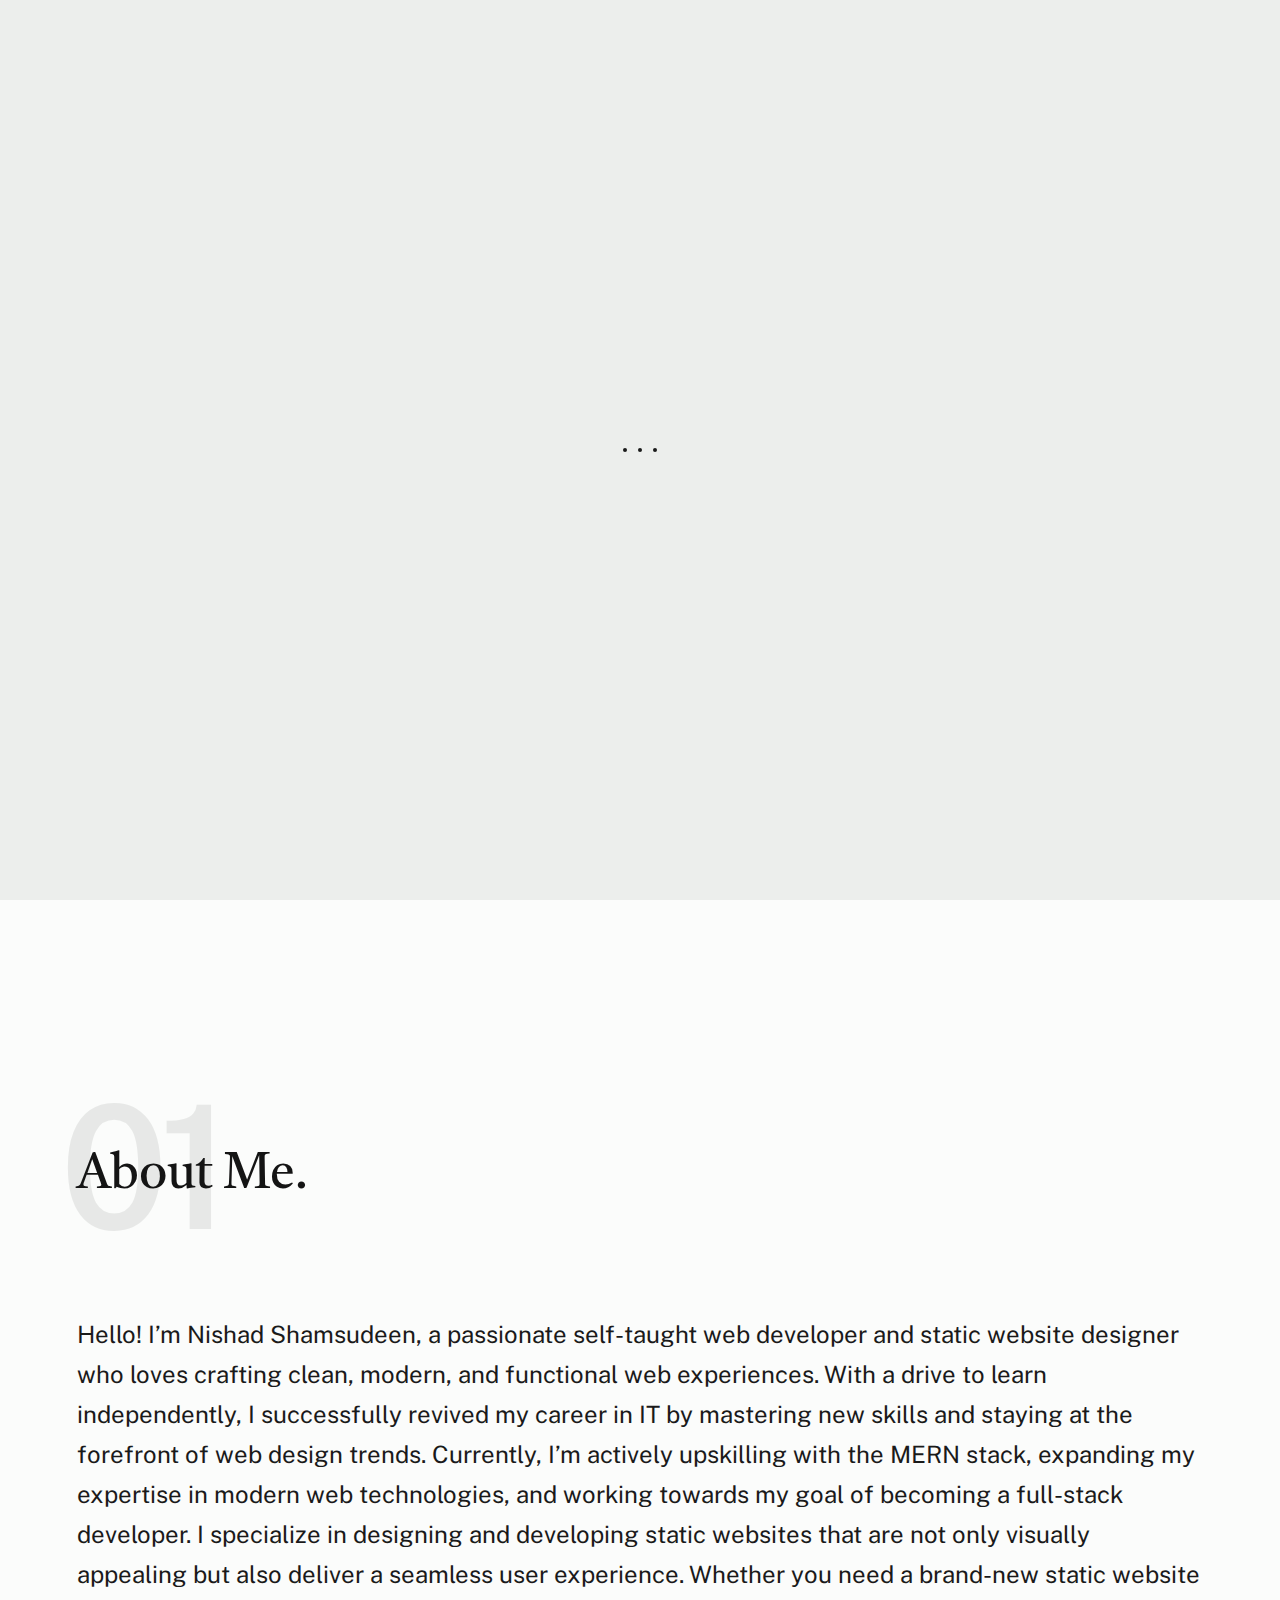
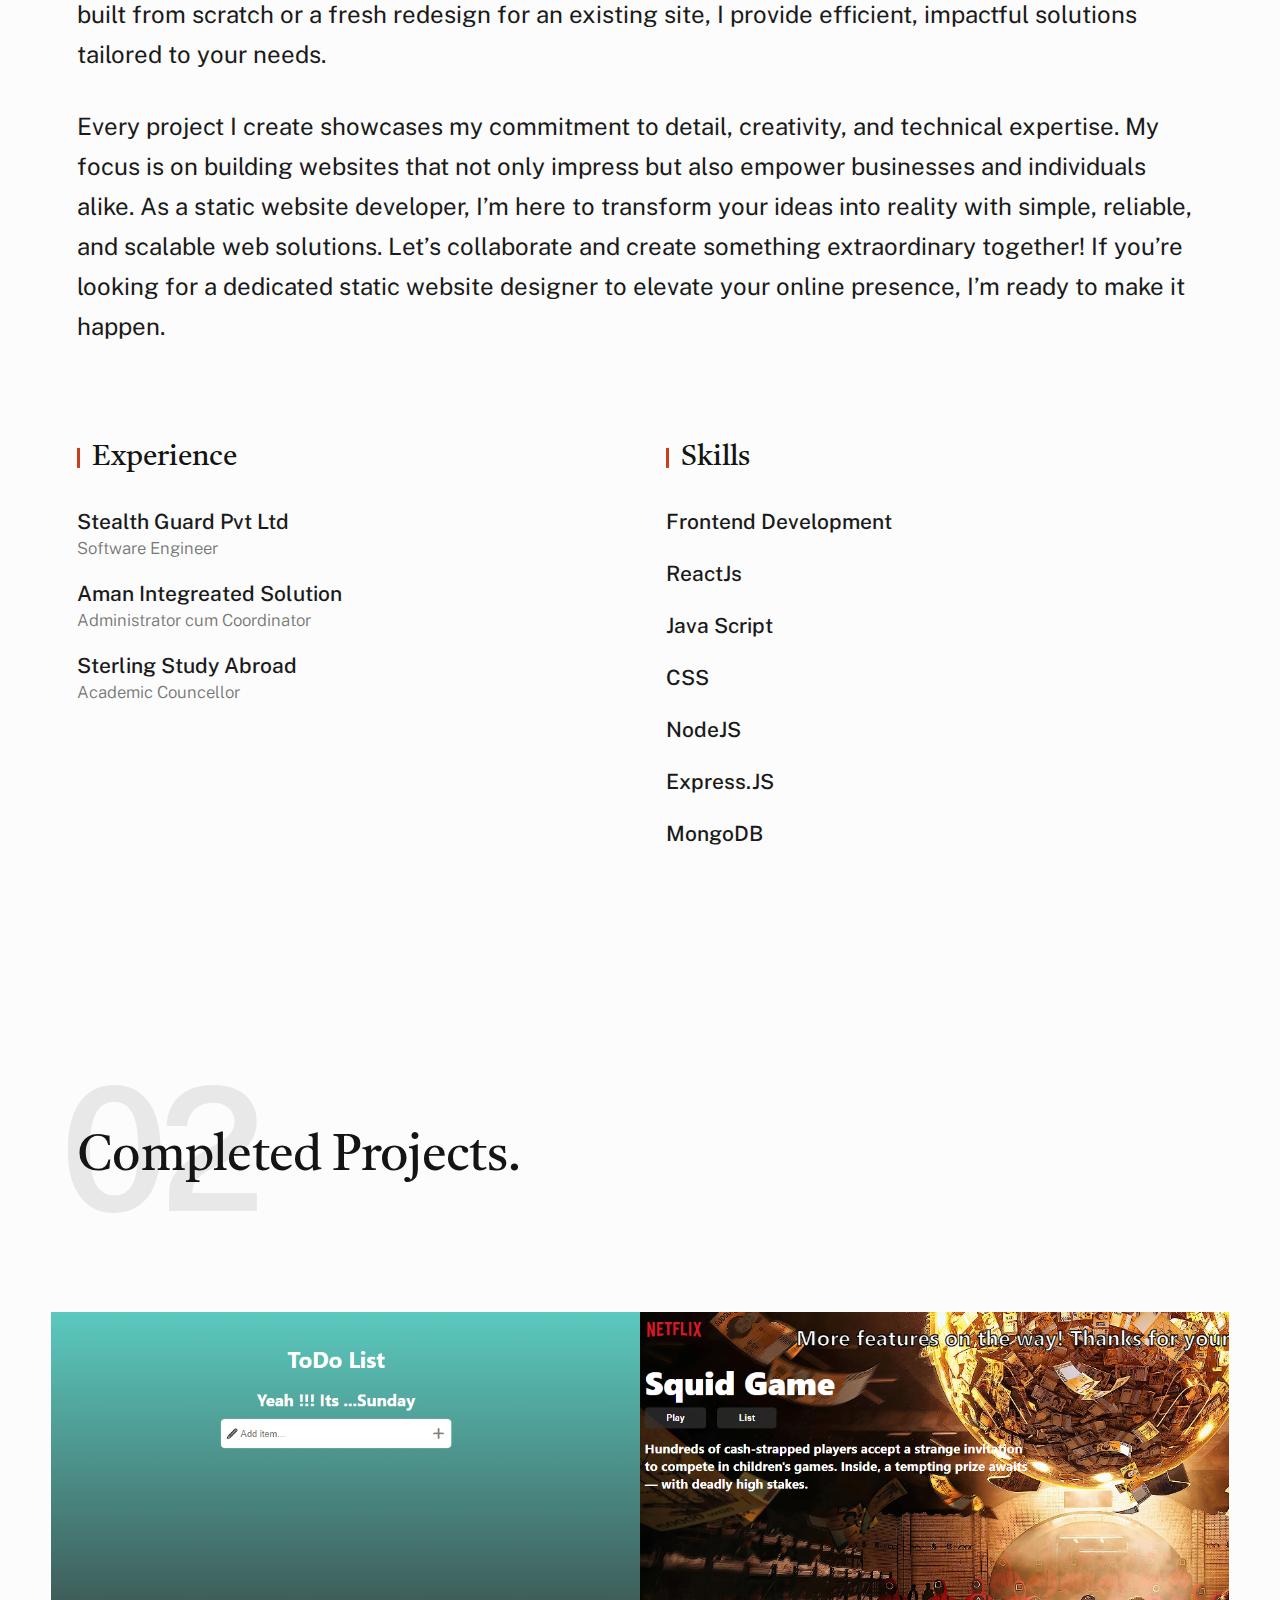
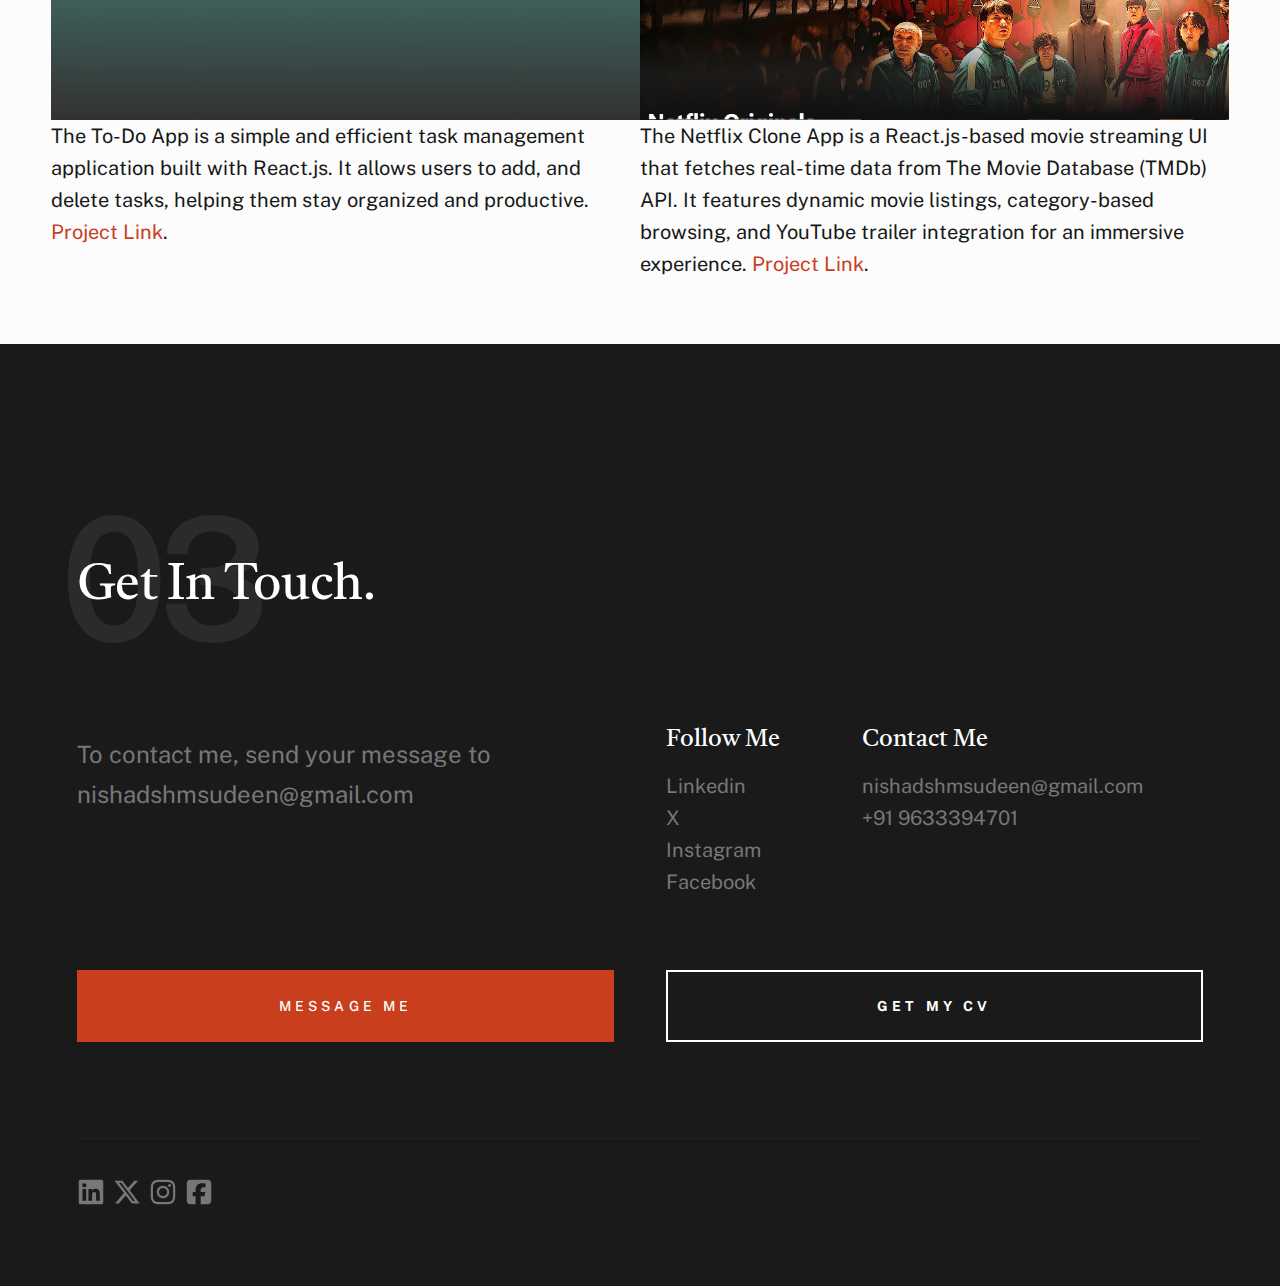
==== commit bc9e4493: "added NSD/ into project image path" ====
--- a/index.html
+++ b/index.html
@@ -143,7 +143,7 @@
             </div> <!-- s-intro__content-media -->                
 
             <div class="s-intro__btn-download">
-                <a class="btn btn--stroke" href="/MyCV.html">Get My CV</a>
+                <a class="btn btn--stroke" href="MyCV">Get My CV</a>
             </div> <!-- end s-intro__btn-download -->
             
             <div class="s-intro__scroll-down">
@@ -261,9 +261,9 @@
             <div class="row folio-entries">
 
                 <div class="column entry">
-                    <a href="NSD/images/Projects/ToDo-1st.png" class="entry__link glightbox" data-glightbox="title: ToDo List; description: .entry__desc-01">
+                    <a href="NSD/images/Projects/ToDo-1st.PNG" class="entry__link glightbox" data-glightbox="title: ToDo List; description: .entry__desc-01">
                         <div class="entry__thumb">
-                            <img src="NSD/images/Projects/ToDo-1st.png" srcset="NSD/images/Projects/ToDo-1st.png 1x, NSD/images/Projects/ToDo-1st.png 2x" alt="">
+                            <img src="NSD/images/Projects/ToDo-1st.PNG" srcset="NSD/images/Projects/ToDo-1st.PNG 1x,NSD/images/Projects/ToDo-1st.PNG 2x" alt="">
                         </div>
                         <div class="entry__info">
                             <h4 class="entry__title">Todo List-Reactjs</h4>
@@ -282,7 +282,7 @@
                 </div> <!-- entry -->
             
                 <div class="column entry">
-                    <a href="NSD/images/Projects/Netflix.png" class="entry__link glightbox" data-glightbox="title: Netflix-Clone; description: .entry__desc-02">
+                    <a href="NSD/images/Projects/Netflix-1.png" class="entry__link glightbox" data-glightbox="title: Netflix-Clone; description: .entry__desc-02">
                         <div class="entry__thumb">
                             <img src="NSD/images/Projects/Netflix-1.png" srcset="NSD/images/Projects/Netflix-1.png 1x, NSD/images/Projects/Netflix-1.png 2x" alt="">
                         </div>
@@ -588,7 +588,7 @@
                 </div>
           
                 <div class="column xl-6 tab-12">                    
-                    <a href="/MyCV.html" class="btn btn--stroke btn--large u-fullwidth">Get My CV</a>
+                    <a href="MyCV" class="btn btn--stroke btn--large u-fullwidth">Get My CV</a>
                 </div>
             
             </div> <!-- end section-footer__buttons -->              
